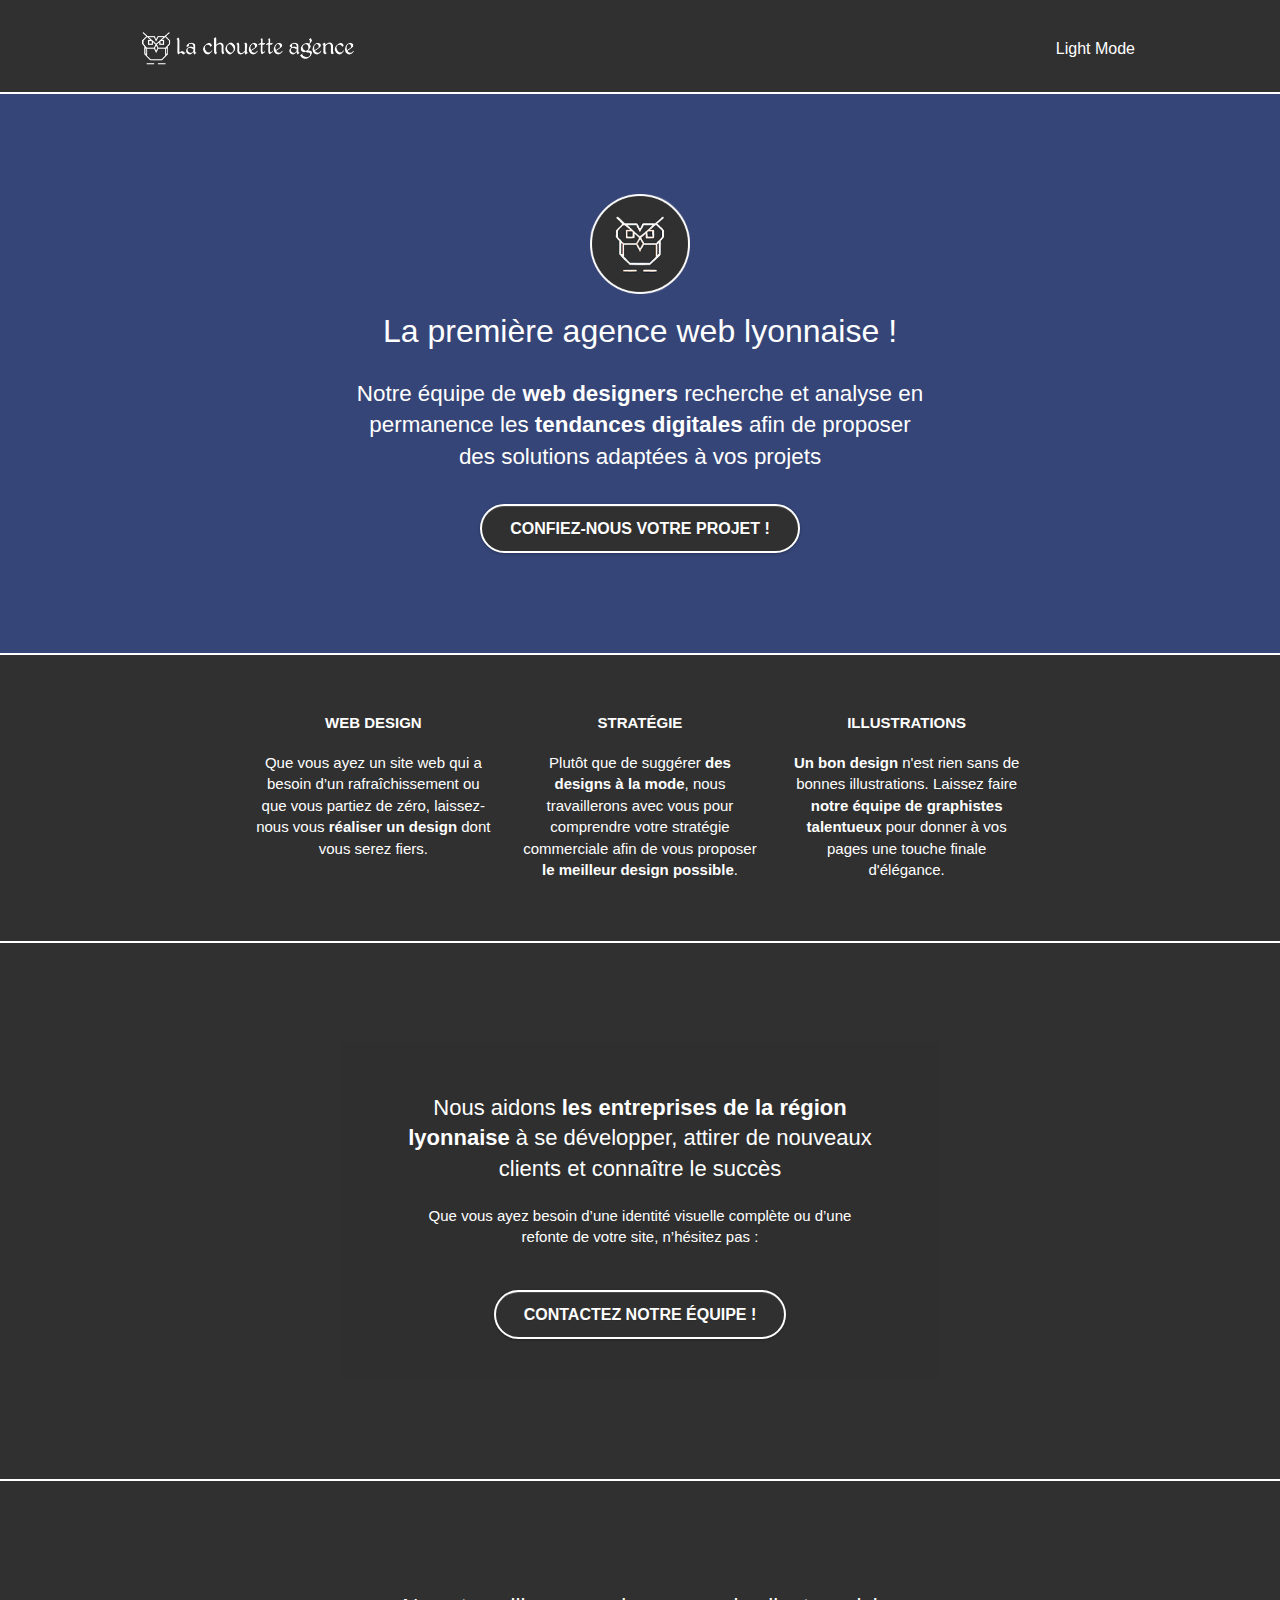
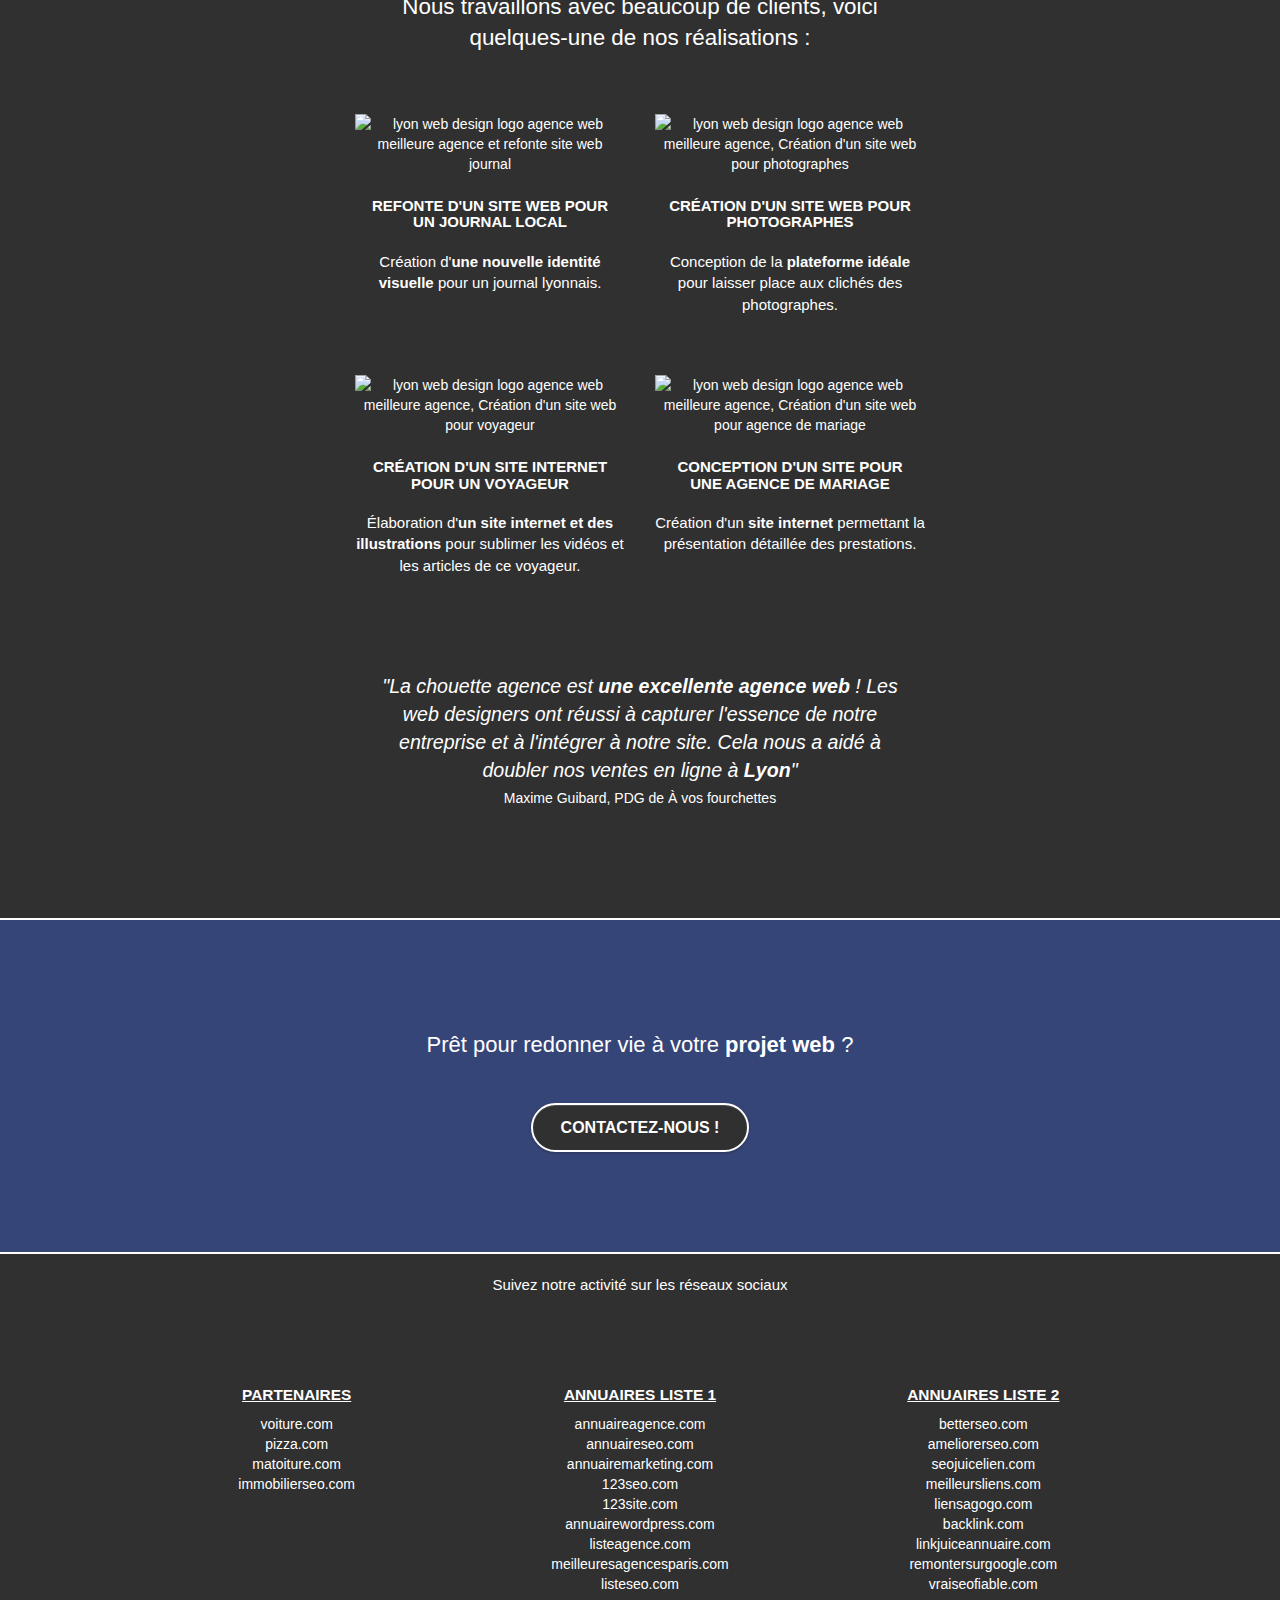
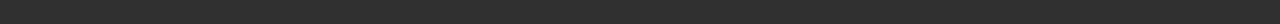
==== dark_p1.html @ f08a203d "Important update - Light & Dark website" ====
<!doctype html>
<html lang="fr">
<head>
    <meta charset="utf-8">
    <title>La chouette agence</title> 
    <meta name="description" content="Agence Web Design proposant des solutions digitales innovantes, uniques et adaptées pour votre stratégie sur internet">
    <meta name="viewport" content="width=device-width, initial-scale=1.0, viewport-fit=cover">
    <link rel="shortcut icon" type="image/png" href="img/favicon.ico">
	<link rel="stylesheet" type="text/css" href="./css/bootstrap.css">
	<link rel="stylesheet" type="text/css" href="style.css">
	<link rel="stylesheet" type="text/css" href="./css/font-awesome.css">
	<link rel="stylesheet" type="text/css" href="./css/et-line.css">
	<script src="./js/jquery-2.1.0.js" defer></script>
	<script src="./js/bootstrap.js" defer></script>
	<script src="./js/blocs.js" defer></script>
	<script src="./js/jquery.touchSwipe.js" defer></script>
	<script src="./js/gmaps.js" defer></script>
    <script async src="https://www.googletagmanager.com/gtag/js?id=UA-160072065-5"></script>
    <script> window.dataLayer = window.dataLayer || []; function gtag(){dataLayer.push(arguments);}
    gtag('js', new Date()); gtag('config', 'UA-160072065-5');</script>
    <meta name="robots" content="index, follow">
    <meta name="twitter:card" content="La chouette Agence, Agence Web Design"/>
    <meta property="og:title" content="La chouette Agence, Agence Web Design"/>
    <meta property="og:type" content="website"/>
    <meta property="og:url" content="https://mrgyo.github.io/p4/"/>
    <meta property="og:image" content="https://mrgyo.github.io/p4/img/logo.png"/>
    <meta property="og:description" content="Agence Web Design proposant des solutions digitales innovantes, uniques et adaptées pour votre stratégie sur internet"/>    
</head>    
<body>
<!-- Principal conteneur -->
<div class="page-container"> 
<!-- bloc-0 -->
<div class="bloc bgc-white l-bloc" id="bloc-0-dark">
	<div class="container bloc-sm">
		<nav class="navbar row">
			<div class="navbar-header">
				<a class="navbar-brand" href="dark_p1.html"><img src="img/la-chouette-agence-2.png" alt="paris web design logo agence web meilleure agence" height="40" /></a>
				<button id="nav-toggle" type="button" class="ui-navbar-toggle navbar-toggle" data-toggle="collapse" data-target=".navbar-1">
					<span class="sr-only">Toggle navigation</span><span class="icon-bar"></span><span class="icon-bar"></span><span class="icon-bar"></span>
				</button>
			</div>
			<div class="collapse navbar-collapse navbar-1 special-dropdown-nav">
				<ul class="site-navigation nav navbar-nav">
					<li>
						<a href="index.html" title="Passer sur la version classique du site" class="light_mode">Light Mode</a>
					</li>
				</ul>
			</div>
		</nav>
	</div>
</div>
<!-- bloc-0 END -->
<!-- bloc-1-presentation -->
<div class="bloc bgc-dark-slate-blue bg-banniere d-bloc bg-t-edge bloc-bg-texture texture-paper b-parallax" id="bloc-1-hero">
	<div class="container bloc-lg">
		<div class="row tight-width-whitespace">
			<div class="col-sm-12">
				<img src="img/logo.png" title="Logo la chouette agence" class="center-block image-resize-mode" width="100" alt="La chouette agence, agence web lyon, création logo lyon" />
				<h1 class="text-center hero-bloc-text tc-white">
					La première agence web lyonnaise !
				</h1>
                <h2 id="agency_description_dark">Notre équipe de <strong>web designers</strong> recherche et analyse en permanence les <strong>tendances digitales</strong> afin de proposer des solutions adaptées à vos projets</h2>
				<div class="text-center">
					<a href="dark_p2.html" title="Contactez l'agence" class="btn btn-lg btn-clean btn-rd cta-hero btn-atomic-tangerine" id="cta-hero">Confiez-nous votre projet !</a>
				</div>
			</div>
		</div>
	</div>
</div>
<!-- bloc-1-presentation END -->
<!-- bloc-2-services -->
<div class="bloc bgc-white l-bloc" id="bloc-2-services-dark">
	<div class="container bloc-md">
		<div class="row voffset-lg med-width-whitespace">
			<div class="col-sm-4">
				<div class="text-center">
					<span class="et-icon-browser sm-shadow icon-dark-slate-black icons icon-lg icon_1_dark"></span>
				</div>
				<h3 class="mg-md text-center content_dark">
					Web design
				</h3>
				<p class="text-center content_dark">
					Que vous ayez un site web qui a besoin d&rsquo;un rafraîchissement ou que vous partiez de zéro, laissez-nous vous <strong>réaliser un design</strong> dont vous serez fiers.
				</p>
			</div>
			<div class="col-sm-4">
				<div class="text-center">
					<span class="et-icon-presentation sm-shadow icon-dark-slate-black icons icon-lg icon_1_dark"></span>
				</div>
				<h3 class="mg-md text-center content_dark">
					Stratégie
				</h3>
				<p class="text-center content_dark">
					Plutôt que de suggérer <strong>des designs à la mode</strong>, nous travaillerons avec vous pour comprendre votre stratégie commerciale afin de vous proposer <strong>le meilleur design possible</strong>.<br>
				</p>
			</div>
			<div class="col-sm-4">
				<div class="text-center">
					<span class="et-icon-edit sm-shadow icon-dark-slate-black icons icon-lg icon_1_dark"></span>
				</div>
				<h3 class="mg-md text-center services content_dark">
					Illustrations
				</h3>
				<p class="text-center content_dark">
                    <strong>Un bon design</strong> n'est rien sans de bonnes illustrations. Laissez faire <strong>notre équipe de graphistes talentueux</strong> pour donner à vos pages une touche finale d'élégance.
				</p>
			</div>
		</div>
	</div>
</div>
<!-- bloc-2-services END -->
<!-- bloc-3-what-i-do -->
<div class="bloc tc-white bgc-atomic-tangerine bg-presentation d-bloc bloc-bg-texture texture-paper b-parallax" id="bloc-3-what-i-do">
	<div class="container bloc-lg">
		<div class="row tight-width-whitespace black-background">
			<div class="col-sm-12">
				<h2 class="mg-md text-center tc-white content_dark">
				    Nous aidons <strong>les entreprises de la région lyonnaise</strong> à se développer, attirer de nouveaux clients et connaître le succès
                </h2>
                <p class="mg-md text-center tc-white content_dark">Que vous ayez besoin d’une identité visuelle complète ou d’une refonte de votre site, n’hésitez pas :</p>	
                <div class="text-center">
					<a href="dark_p2.html" title="Contactez l'agence" class="btn btn-lg btn-clean btn-rd cta-hero btn-atomic-tangerine" id="cta-hero">Contactez notre équipe !</a>
				</div>
			</div>
		</div>
	</div>
</div>
<!-- bloc-3-what-i-do END -->
<!-- bloc-4-portfolio -->
<div class="bloc bgc-white bg-lines-h2-bg bg-repeat l-bloc" id="bloc-4-portfolio-dark">
	<div class="container bloc-lg">
		<div class="row">
			<div class="col-sm-12 text-center">
                <h2 id="projects_dark">Nous travaillons avec beaucoup de clients, voici quelques-une de nos réalisations :</h2>
			</div>
		</div>
		<div class="row tight-width-whitespace portfolio-row">
			<div class="col-sm-6">
				<a href="#" data-lightbox="img/1_1.jpg" data-gallery-id="gallery-1" data-caption="Refonte d'un site web pour un journal local" data-frame="snapshot-lb"><img src="img/1_1.jpg" title="Photo du projet 1" alt="lyon web design logo agence web meilleure agence et refonte site web journal" class="img-responsive portfolio-thumb" /></a>
				<h3 class="mg-md text-center content_dark">
					Refonte d'un site web pour un journal local
				</h3>
				<p class="text-center content_dark">
                    Création d'<strong>une nouvelle identité visuelle</strong> pour un journal lyonnais.
				</p>
			</div>
			<div class="col-sm-6">
				<a href="#" data-lightbox="img/2.jpg" data-gallery-id="gallery-1" data-caption="Création d'un site web pour photographes" data-frame="snapshot-lb"><img src="img/2.jpg" class="img-responsive portfolio-thumb" title="Photo du projet 2" alt="lyon web design logo agence web meilleure agence, Création d'un site web pour photographes" /></a>
				<h3 class="mg-md text-center content_dark">
					Création d'un site web pour photographes
				</h3>
				<p class="text-center content_dark">
					Conception de la <strong>plateforme idéale</strong> pour laisser place aux clichés des photographes.
				</p>
			</div>
		</div>
		<div class="row tight-width-whitespace portfolio-row">
			<div class="col-sm-6">
				<a href="#" data-lightbox="img/3.jpg" data-gallery-id="gallery-1" data-caption="Création d'un site internet pour un voyageur" data-frame="snapshot-lb"><img src="img/3.jpg" title="Photo du projet 3" class="img-responsive portfolio-thumb" alt="lyon web design logo agence web meilleure agence, Création d'un site web pour voyageur"/></a>
				<h3 class="mg-md text-center content_dark">
					Création d'un site internet pour un voyageur
				</h3>
				<p class="text-center content_dark">
					Élaboration d'<strong>un site internet et des illustrations</strong> pour sublimer les vidéos et les articles de ce voyageur.
				</p>
			</div>
			<div class="col-sm-6">
				<a href="#" data-lightbox="img/4.jpg" data-gallery-id="gallery-1" data-caption="Conception d'un site pour une agence de mariage" data-frame="snapshot-lb"><img src="img/4.jpg" title="Photo du projet 4" class="img-responsive portfolio-thumb" alt="lyon web design logo agence web meilleure agence, Création d'un site web pour agence de mariage" /></a>
				<h3 class="mg-md text-center content_dark">
					Conception d'un site pour une agence de mariage
				</h3>
				<p class="text-center content_dark">
					Création d'un <strong>site internet</strong> permettant la présentation détaillée des prestations.
				</p>
			</div>
		</div>
                <div class="row voffset-lg voffset">
			<div class="col-xs-12 col-md-8 col-md-offset-2 text-center">
                <p id="testimony_1_dark">"La chouette agence est <strong>une excellente agence web</strong> ! Les web designers ont réussi à capturer l'essence de notre entreprise et à l'intégrer à notre site. Cela nous a aidé à doubler nos ventes en ligne à <strong>Lyon</strong>"</p>
                <p id="testimony_2_dark">Maxime Guibard, PDG de À vos fourchettes</p>
			</div>
		</div>
	</div>
</div>
<!-- bloc-4-portfolio END -->
<!-- bloc-5-cta -->
<div class="bloc bgc-dark-slate-blue bg-banniere d-bloc bloc-bg-texture texture-paper" id="bloc-5-cta">
	<div class="container bloc-lg">
		<div class="row">
			<h2 class="mg-md text-center tc-white content_dark">
				Prêt pour redonner vie à votre <strong>projet web</strong> ?<br>
			</h2>
			<div class="col-sm-12 text-center">
				<a href="dark_p2.html" title="Contactez l'agence" class="btn btn-atomic-tangerine btn-clean btn-rd btn-lg cta-hero content_dark">Contactez-nous !</a>
			</div>
		</div>
	</div>
</div>
<!-- bloc-5-cta END -->
<!-- Footer - bloc-8 -->
<div class="bloc bgc-atomic-tangerine d-bloc" id="bloc-8-dark">
	<div class="container bloc-sm">
		<div class="row">
			<div class="col-sm-12">
				<p class="text-center content_dark">
					Suivez notre activité sur les réseaux sociaux<br>
				</p>
				<div class="row row-no-gutters social">
					<div class="col-xs-3">
						<div class="text-center">
							<a class="social" title="Twitter" href="index.html"><span class="fa fa-twitter icon-md"></span></a>
						</div>
					</div>
					<div class="col-xs-3">
						<div class="text-center">
							<a class="social" title="Facebook" href="index.html"><span class="fa fa-facebook icon-md"></span></a>
						</div>
					</div>
					<div class="col-xs-3">
						<div class="text-center">
							<a class="social" title="Dribble" href="index.html"><span class="fa fa-dribbble icon-md"></span></a>
						</div>
					</div>
					<div class="col-xs-3">
						<div class="text-center">
							<a class="social" title="Instagram" href="index.html"><span class="fa fa-instagram icon-md"></span></a>
						</div>
					</div>
				</div>
				<div class="row">
					<div class="col-sm-4">
						<h3 class="external_links">Partenaires</h3>
                        <ul>
                            <li><a class="links" href="voiture.com">voiture.com</a></li>
                            <li><a class="links" href="pizza.com">pizza.com</a></li>
                            <li><a class="links" href="matoiture.com">matoiture.com</a></li>
                            <li><a class="links" href="immobilierseo.com">immobilierseo.com</a></li>
                        </ul>		
					</div>
					<div class="col-sm-4">
				        <h3 class="external_links">Annuaires liste 1</h3>
                        <ul>
                            <li><a class="links" href="annuaireagence.com">annuaireagence.com</a></li>
                            <li><a class="links" href="annuaireseo.com">annuaireseo.com</a></li>
                            <li><a class="links" href="annuairemarketing.com">annuairemarketing.com</a></li>
                            <li><a class="links" href="123seoture.com">123seo.com</a></li>
                            <li><a class="links" href="123site.com">123site.com</a></li>
                            <li><a class="links" href="annuairewordpress.com">annuairewordpress.com</a></li>
                            <li><a class="links" href="listeagence.com">listeagence.com</a></li>
                            <li><a class="links" href="meilleuresagencesparis.com">meilleuresagencesparis.com</a></li>
                            <li><a class="links" href="listeseo.com">listeseo.com</a></li>
                        </ul>
					</div>
					<div class="col-sm-4">
						<h3 class="external_links">Annuaires liste 2</h3>
						<ul>
							<li><a class="links" href="betterseo.com">betterseo.com</a></li>
							<li><a class="links" href="ameliorerseo.com">ameliorerseo.com</a></li>
							<li><a class="links" href="seojuicelien.com">seojuicelien.com</a></li>
							<li><a class="links" href="meilleursliens.com">meilleursliens.com</a></li>
							<li><a class="links" href="liensagogo.com">liensagogo.com</a></li>
							<li><a class="links" href="backlink.com">backlink.com</a></li>
							<li><a class="links" href="linkjuiceannuaire.com">linkjuiceannuaire.com</a></li>
							<li><a class="links" href="remontersurgoogle.com">remontersurgoogle.com</a></li>
							<li><a class="links" href="vraiseofiable.com">vraiseofiable.com</a></li>
						</ul>
					</div>
				</div>
			</div>
		</div>
	</div>
</div>
<!-- Footer - bloc-8 END -->
<!-- ScrollToTop Button -->
<a class="bloc-button btn btn-d scrollToTop" onclick="scrollToTarget('1')"><span class="fa fa-chevron-up"></span></a>
<!-- ScrollToTop Button END-->
</div>
<!-- Principal conteneur END -->
</body>
</html>
---- style.css ----
body {
    margin: 0;
    padding: 0;
    background: #fff;
    overflow-x: hidden;
    -webkit-font-smoothing: antialiased;
    -moz-osx-font-smoothing: grayscale;
}

/* === Gestion des thèmes dark & light acessibilité === */

/* === Light Mode === */

.dark_mode {
    color: #575757!important;
}

.dark_mode:hover {
    color: black!important;
}

#bloc-0-light {
    background: white;
    border-bottom: 2px solid white;
} /* couleur pour thème sombre sur le header */

.tc-orange {
    color: #f3976c!important;
} /* couleur pour thème sombre sur le h1*/

#agency_description_light { 
    text-align: center;
    color: #f3976c;
    font-family: arial;
    font-size: 1.6em;
    margin-top: 5%;
} /* Ajout d'une class pour la description de l'agence */

/* === Voir ligne 971 pour les boutons, à ne pas déplacer === */

#bloc-2-services-light {
    background: white;
    border-bottom: 2px solid white;
    border-top: 2px solid white;
} /* couleur pour thème sombre pour bandeau service */

.icon_1_light {
    color: #575757!important;
} /* couleur pour thème sombre icône bandeau service */

.content_light {
    color: #575757!important;
} /* couleur pour thème sombre titres bandeau service */

/* === Voir ligne 886 pour le background opaque 0.8 === */

#bloc-4-portfolio-light {
    border-bottom: 2px solid white;
    border-top: 2px solid white;
} /* couleur pour thème sombre */

#projects_light { 
    text-align: center;
    color: #575757;
    font-family: arial;
    font-size: 1.6em;
    margin-top: 1%;
    margin-left: 25%;
    margin-right: 25%;
} /* Ajout d'une class pour la description de l'agence, h2 de la section projet */

#testimony_1_light { 
    text-align: center;
    color: #575757;
    font-family: arial;
    font-size: 1.4em;
    margin-top: 1%;
    margin-left: 10%;
    margin-right: 10%;
    font-style: italic;
} /* Ajout d'une class pour la description de l'agence, témoignage de la section projet */

#testimony_2_light { 
    text-align: center;
    color: #575757;
    font-family: arial;
    font-size: 1em;
    margin-top: -1%;
    margin-left: 20%;
    margin-right: 20%;
} /* Ajout d'une class pour la description de l'agence, témoignage de la section projet */

#bloc-7-light {
    background: white;
    border-top: 2px solid white;
} /* couleur pour thème sombre */


#bloc-8-light {
    border-top: 2px solid #f3976c;
    background: #f3976c;
}

/* === Dark Mode === */

.light_mode {
    color: white!important;
}

.light_mode:hover {
    color: #ccc9c9!important;
}

#bloc-0-dark {
    background: #303030;
    background-image: url(img/texture-paper.png);
    border-bottom: 2px solid white;
} /* couleur pour thème sombre sur le header */

.tc-white {
    color: white!important;
} /* couleur pour thème sombre sur le h1*/

#agency_description_dark { 
    text-align: center;
    color: white;
    font-family: arial;
    font-size: 1.6em;
    margin-top: 5%;
} /* Ajout d'une class pour la description de l'agence */

/* === Voir ligne 971 pour les boutons, à ne pas déplacer === */

#bloc-2-services-dark {
    background: #303030;
    border-bottom: 2px solid white;
    border-top: 2px solid white;
} /* couleur pour thème sombre pour bandeau service */

.icon_1_dark {
    color: white!important;
} /* couleur pour thème sombre icône bandeau service */

.content_dark {
    color: white!important;
} /* couleur pour thème sombre titres bandeau service */

/* === Voir ligne 886 pour le background opaque 0.8 === */

#bloc-4-portfolio-dark {
    background: #303030;
    border-bottom: 2px solid white;
    border-top: 2px solid white;
} /* couleur pour thème sombre */

#projects_dark { 
    text-align: center;
    color: white;
    font-family: arial;
    font-size: 1.6em;
    margin-top: 1%;
    margin-left: 25%;
    margin-right: 25%;
} /* Ajout d'une class pour la description de l'agence, h2 de la section projet */

#testimony_1_dark { 
    text-align: center;
    color: white;
    font-family: arial;
    font-size: 1.4em;
    margin-top: 1%;
    margin-left: 10%;
    margin-right: 10%;
    font-style: italic;
} /* Ajout d'une class pour la description de l'agence, témoignage de la section projet */

#testimony_2_dark { 
    text-align: center;
    color: white;
    font-family: arial;
    font-size: 1em;
    margin-top: -1%;
    margin-left: 20%;
    margin-right: 20%;
} /* Ajout d'une class pour la description de l'agence, témoignage de la section projet */

#bloc-7-dark {
    background: #303030;
    border-top: 2px solid white;
} /* couleur pour thème sombre */


#bloc-8-dark {
    border-top: 2px solid white;
    background: #303030;
    background-image: url(img/texture-paper.png);
}

/* === END === */

#contact_p2 {
    margin-top: 5%;
    font-size: 1.2em;
    text-align: center;
} /* Alignement des détails contact sur la p2 */

#message_form {
    font-size: 1.5em;
}

#speak_design {
    padding-top: 9.6%;
    padding-bottom: 9.6%;
}

a,
button {
    transition: all .3s ease-in-out;
    outline: none!important;
}

.external_links {
    text-align: center;
    text-decoration: underline;
    font-size: 1.1em;
    color: white!important;
}

.links {
    color: white;
}

a:hover {
    text-decoration: none;
    cursor: pointer;
}

#page-loading-blocs-notifaction {
    position: fixed;
    top: 0;
    bottom: 0;
    width: 100%;
    z-index: 100000;
    background: #FFFFFF url("img/pageload-spinner.gif") no-repeat center center;
}

.bloc {
    width: 100%;
    clear: both;
    background: 50% 50% no-repeat;
    padding: 0 50px;
    -webkit-background-size: cover;
    -moz-background-size: cover;
    -o-background-size: cover;
    background-size: cover;
    position: relative;
}

.bloc .container {
    padding-left: 0;
    padding-right: 0;
}

.bloc-lg {
    padding: 100px 50px;
}

.bloc-md {
    padding: 50px;
}

.bloc-sm {
    padding: 20px 50px;
}

.bg-center,
.bg-l-edge,
.bg-r-edge,
.bg-t-edge,
.bg-b-edge,
.bg-tl-edge,
.bg-bl-edge,
.bg-tr-edge,
.bg-br-edge,
.bg-repeat {
    -webkit-background-size: auto!important;
    -moz-background-size: auto!important;
    -o-background-size: auto!important;
    background-size: auto!important;
}

.bg-repeat {
    background: repeat;
}

.bg-t-edge {
    background: top no-repeat;
}

.bloc-bg-texture::before {
    content: "";
    background-size: 2px 2px;
    position: absolute;
    top: 0;
    bottom: 0;
    left: 0;
    right: 0;
}

.texture-paper::before {
    background: url("img/texture-paper.png");
    background-size: 280px 280px;
}

.b-parallax {
    background-attachment: fixed;
}

.d-bloc {
    color: rgba(255, 255, 255, .7);
}

.d-bloc button:hover {
    color: rgba(255, 255, 255, .9);
}

.d-bloc .icon-round,
.d-bloc .icon-square,
.d-bloc .icon-rounded,
.d-bloc .icon-semi-rounded-a,
.d-bloc .icon-semi-rounded-b {
    border-color: rgba(255, 255, 255, .9);
}

.d-bloc .divider-h span {
    border-color: rgba(255, 255, 255, .2);
}

.d-bloc .a-btn,
.d-bloc .navbar a,
.d-bloc .navbar-brand,
.d-bloc a .icon-sm,
.d-bloc a .icon-md,
.d-bloc a .icon-lg,
.d-bloc a .icon-xl,
.d-bloc h1 a,
.d-bloc h2 a,
.d-bloc h3 a,
.d-bloc h4 a,
.d-bloc h5 a,
.d-bloc h6 a,
.d-bloc p a {
    color: rgba(255, 255, 255, .6);
}

.d-bloc .a-btn:hover,
.d-bloc .navbar a:hover,
.d-bloc .navbar-brand:hover,
.d-bloc a:hover .icon-sm,
.d-bloc a:hover .icon-md,
.d-bloc a:hover .icon-lg,
.d-bloc a:hover .icon-xl,
.d-bloc h1 a:hover,
.d-bloc h2 a:hover,
.d-bloc h3 a:hover,
.d-bloc h4 a:hover,
.d-bloc h5 a:hover,
.d-bloc h6 a:hover,
.d-bloc p a:hover {
    color: rgba(255, 255, 255, 1);
}

.d-bloc .navbar-toggle .icon-bar {
    background: rgba(255, 255, 255, 1);
}

.d-bloc .btn-wire,
.d-bloc .btn-wire:hover {
    color: rgba(255, 255, 255, 1);
    border-color: rgba(255, 255, 255, 1);
}

.d-bloc .panel {
    color: rgba(0, 0, 0, .5);
}

.d-bloc .panel button:hover {
    color: rgba(0, 0, 0, .7);
}

.d-bloc .panel icon {
    border-color: rgba(0, 0, 0, .7);
}

.d-bloc .panel .divider-h span {
    border-color: rgba(0, 0, 0, .1);
}

.d-bloc .panel .a-btn {
    color: rgba(0, 0, 0, .6);
}

.d-bloc .panel .a-btn:hover {
    color: rgba(0, 0, 0, 1);
}

.d-bloc .panel .btn-wire,
.d-bloc .panel .btn-wire:hover {
    color: rgba(0, 0, 0, .7);
    border-color: rgba(0, 0, 0, .3);
}

.d-bloc .panel,
.l-bloc {
    color: rgba(0, 0, 0, .5);
}

.d-bloc .panel button:hover,
.l-bloc button:hover {
    color: rgba(0, 0, 0, .7);
}

.l-bloc .icon-round,
.l-bloc .icon-square,
.l-bloc .icon-rounded,
.l-bloc .icon-semi-rounded-a,
.l-bloc .icon-semi-rounded-b {
    border-color: rgba(0, 0, 0, .7);
}

.d-bloc .panel .divider-h span,
.l-bloc .divider-h span {
    border-color: rgba(0, 0, 0, .1);
}

.d-bloc .panel .a-btn,
.l-bloc .a-btn,
.l-bloc .navbar a,
.l-bloc .navbar-brand,
.l-bloc a .icon-sm,
.l-bloc a .icon-md,
.l-bloc a .icon-lg,
.l-bloc a .icon-xl,
.l-bloc h1 a,
.l-bloc h2 a,
.l-bloc h3 a,
.l-bloc h4 a,
.l-bloc h5 a,
.l-bloc h6 a,
.l-bloc p a {
    color: red;
}

.d-bloc .panel .a-btn:hover,
.l-bloc .a-btn:hover,
.l-bloc .navbar a:hover,
.l-bloc .navbar-brand:hover,
.l-bloc a:hover .icon-sm,
.l-bloc a:hover .icon-md,
.l-bloc a:hover .icon-lg,
.l-bloc a:hover .icon-xl,
.l-bloc h1 a:hover,
.l-bloc h2 a:hover,
.l-bloc h3 a:hover,
.l-bloc h4 a:hover,
.l-bloc h5 a:hover,
.l-bloc h6 a:hover,
.l-bloc p a:hover {
    color: #c2c2c2;
}

.l-bloc .navbar-toggle .icon-bar {
    color: white;
}

#nav-toggle {
    color: white!important;
}

.d-bloc .panel .btn-wire,
.d-bloc .panel .btn-wire:hover,
.l-bloc .btn-wire,
.l-bloc .btn-wire:hover {
    color: rgba(0, 0, 0, .7);
    border-color: rgba(0, 0, 0, .3);
}

.voffset {
    margin-top: 30px;
}

.voffset-lg {
    margin-top: 80px;
}

.row-no-gutters {
    margin-right: 0;
    margin-left: 0;
}

.row.row-no-gutters > [class^="col-"],
.row.row-no-gutters > [class*=" col-"] {
    padding-right: 0;
    padding-left: 0;
}

#bloc-1-hero h1 {
    font-size: 32px;
}

.navbar {
    margin-bottom: 0;
    z-index: 1;
}

.navbar-brand {
    height: auto;
    padding: 3px 15px;
    font-size: 25px;
    font-weight: normal;
    font-weight: 600;
    line-height: 44px;
}

.navbar-brand img {
    max-height: 200px;
    margin: 0 5px 0 0;
    display: inline;
}

.navbar-brand img[src$=svg] {
    min-width: 100px;
}

.nav-center .navbar-brand img {
    margin: 0;
}

.navbar .nav {
    padding-top: 2px;
    margin-right: -16px;
    float: right;
    z-index: 1;
}

.nav > li {
    float: left;
    margin-top: 4px;
    font-size: 16px;
}

.navbar-nav .open .dropdown-menu > li > a {
    text-align: inherit;
}

.nav > li a:hover,
.nav > li a:focus {
    background: transparent;
}

.navbar-toggle {
    margin: 10px 10px 0 0;
    border: 0px;
}

.navbar-toggle:hover {
    background: transparent!important;
}

.navbar-toggle .icon-bar {
    background-color: grey;
    width: 26px;
}

.nav-invert .navbar .nav {
    float: left;
}

.nav-invert .navbar-header,
.nav-invert .navbar-brand {
    float: right;
    position: relative;
    z-index: 2;
}

@media (min-width: 768px) {
    .site-navigation {
        position: absolute;
        top: 50%;
        right: 20px;
        transform: translate(0, -50%);
        -webkit-transform: translateY(-50%);
    }
    .nav > li .dropdown-menu a,
    .nav > li .dropdown-menu a:hover {
        color: #484848;
    }
    .nav-invert .site-navigation {
        left: 0;
        right: 0;
    }
    .nav-center {
        text-align: center;
    }
    .nav-center .navbar-header {
        width: 100%;
    }
    .nav-center .navbar-header,
    .nav-center .navbar-brand,
    .nav-center .nav > li {
        float: none;
        display: inline-block;
    }
    .nav-center .site-navigation {
        position: relative;
        width: 100%;
        right: 0;
        margin-right: 0px;
        margin-top: 20px;
    }
    .nav-center.mini-nav .navbar-toggle {
        float: none;
        margin: 10px auto 0;
    }
}

.nav > li > .dropdown a {
    background: none!important;
    display: block;
    padding: 14px 15px;
}

nav .caret {
    margin: 0 5px;
}

.dropdown-menu .dropdown-menu {
    top: -8px;
    left: 100%;
}

.dropdown-menu .dropmenu-flow-right {
    top: 100%;
    left: 0;
    margin-left: -1px;
    border-top-left-radius: 0;
    border-top-right-radius: 0;
}

.dropdown-menu .dropdown span {
    border: 4px solid black;
    border-top-color: transparent;
    border-right-color: transparent;
    border-bottom-color: transparent;
    margin: 6px -5px 0 0!important;
    float: right;
}

.mg-md {
    margin-top: 10px;
    margin-bottom: 20px;
    margin-right: 10px;
    margin-left: 10px;
}

.mg-lg {
    margin-top: 10px;
    margin-bottom: 40px;
}

/*.btn {
    margin: 0 5px 5px 0;
}*/

.btn.pull-right {
    margin: 0 0 5px 5px;
}

.btn-d,
.btn-d:hover,
.btn-d:focus {
    color: #FFF;
    background: rgba(0, 0, 0, .3);
}

button {
    outline: none!important;
}

.btn-rd {
    border-radius: 40px;
}

.btn-clean {
    border: 1px solid rgba(0, 0, 0, .08);
    border-bottom-color: rgba(0, 0, 0, .1);
    text-shadow: 0 1px 0 rgba(0, 0, 1, .1);
    box-shadow: 0 1px 3px rgba(0, 0, 1, .25), inset 0 1px 0 0 rgba(255, 255, 255, .15);
}

.icon-md {
    font-size: 30px!important;
}

.icon-lg {
    font-size: 60px!important;
}

.sm-shadow {
    text-shadow: 0 1px 2px rgba(0, 0, 0, .3);
}

.panel-sq,
.panel-sq .panel-heading,
.panel-sq .panel-footer {
    border-radius: 0;
}

.panel-rd {
    border-radius: 30px;
}

.panel-rd .panel-heading {
    border-radius: 29px 29px 0 0;
}

.panel-rd .panel-footer {
    border-radius: 0 0 29px 29px;
}

.form-control {
    border-color: #b8b8b8;
    box-shadow: none;
}

.scrollToTop {
    width: 40px;
    height: 40px;
    position: fixed;
    bottom: 20px;
    right: 20px;
    opacity: 0;
    z-index: 500;
    transition: all .3s ease-in-out;
}

.scrollToTop span {
    margin-top: 6px;
}

.showScrollTop {
    font-size: 14px;
    opacity: 1;
}

a[data-lightbox] {
    position: relative;
    display: block;
    text-align: center;
}

a[data-lightbox]:hover::before {
    content: "+";
    font-family: "HelveticaNeue-Light", "Helvetica Neue Light", "Helvetica Neue", Helvetica, Arial;
    font-size: 32px;
    width: 50px;
    height: 50px;
    margin-left: -25px;
    border-radius: 50%;
    background: rgba(0, 0, 0, .6);
    color: #FFF;
    font-weight: 100;
    z-index: 1;
    position: absolute;
    top: 50%;
    transform: translateY(-50%);
    -webkit-transform: translateY(-50%);
}

a[data-lightbox]:hover img {
    opacity: 0.6;
    -webkit-animation-fill-mode: none;
    animation-fill-mode: none;
}

#lightbox-modal {
    display: flex;
    align-items: center;
}

#lightbox-modal .modal-dialog {
    width: 90%;
    max-width: 900px;
    margin: 0 auto 0;
}

#lightbox-modal .modal-dialog img {
    max-height: 90vh;
    margin: 0 auto;
}

.lightbox-caption {
    padding: 20px;
    color: #FFF;
    background: rgba(0, 0, 0, .5);
    position: absolute;
    left: 15px;
    right: 15px;
    bottom: 5px;
}

.close-lightbox {
    color: #FFF;
    font-size: 30px;
    position: absolute;
    top: 20px;
    right: 20px;
    z-index: 20;
    background: rgba(0, 0, 0, .5);
    border: none;
    line-height: 30px;
    padding: 0 9px 5px;
    opacity: 0.3;
}

.close-lightbox:hover,
.next-lightbox:hover,
.prev-lightbox:hover {
    opacity: 1.0;
    color: #FFF;
}

.next-lightbox,
.prev-lightbox {
    font-size: 20px;
    color: rgba(255, 255, 255, .9);
    background: rgba(0, 0, 0, .5);
    transition: all .2s ease-in-out;
    position: absolute;
    top: 45%;
    z-index: 1;
    opacity: 0.4;
}

.next-lightbox {
    padding: 6px 8px 1px 13px;
    right: 25px;
}

.prev-lightbox {
    padding: 6px 13px 1px 10px;
    left: 25px;
}

.snapshot-lb .modal-body {
    padding-bottom: 45px;
}

.snapshot-lb .lightbox-caption {
    padding: 0;
    color: rgba(0, 0, 0, .5);
    background: none;
}

h1,
h2,
h3,
h4,
h5,
h6,
p,
label,
.btn,
a {
    font-family: "helvetica";
    font-weight: 400;
    color: white;
} /* suppression de la mention important */

.container {
    max-width: 1000px;
}

.hero-bloc-text {
    font-size: 38px;
}

.hero-bloc-text-sub {
    font-size: 36px;
}

.statement-bloc-text {
    line-height: 26px;
    font-style: italic;
    font-size: 20px;
    text-align: center;
    font-weight: lighter;
    max-width: 520px;
    margin: auto auto auto auto;
}

p {
    font-size: 15px;
}

.tight-width-whitespace {
    max-width: 600px;
    margin: auto auto auto auto;
}

.h1 {
    font-size: 20px;
    font-family: "Open Sans";
}

.cta-hero {
    margin-top: 22px;
    color: #FFFFFF!important;
    text-transform: uppercase;
    padding: 12px 28px 12px 28px;
    font-size: 16px;
    font-weight: 700;
}

.social {
    max-width: 400px;
    margin: auto;
    margin-top: 2%;
    margin-bottom: 5%;
}

h2 {
    font-size: 22px;
    line-height: 1.4em;
}

h3 {
    font-size: 15px;
    text-transform: uppercase;
    font-weight: 700;
    color: white;
}

.med-width-whitespace {
    max-width: 800px;
    margin: auto auto auto auto;
    box-shadow: 0px 0px 0px #000000;
}

h1 {
    color: #333333!important;
}

h4 {
    color: #333333!important;
}

.icons {
    margin-bottom: 14px;
    margin-top: 24px;
}

.white {
    color: #FFFFFF;
}

.portfolio-thumb {
    margin-bottom: 24px;
    width: 100%;
    height: auto;
} /* width et height sur img portfolio */

.portfolio-row {
    margin-bottom: 44px;
    margin-top: 50px;
}

.avatar {
    box-shadow: 0px 4px 9px rgba(0, 0, 0, 0.3);
}

.black-background {
    background-color: rgba(48, 48, 48, 0.8);
    padding: 40px 40px 40px 40px;
}

.orange-background {
    background-color: rgba(165, 147, 99, 0.7);
    padding: 40px 40px 40px 40px;
}

.bold-link {
    font-weight: 900;
    text-decoration: underline!important;
}

.bgc-white {
    background-color: #FFFFFF;
}

.bgc-dark-slate-blue {
    background-color: #364577;
}

.bgc-atomic-tangerine {
    background-color: #303030;
}

.btn-atomic-tangerine {
    background: #303030;
    color: #FFFFFF;
    border: 2px solid white;
} /* couleur pour thème sombre */

.btn-atomic-tangerine:hover {
    background: #4a4a4a;
    color: #FFFFFF;
    border: 2px solid white;
} /* couleur pour thème sombre */

.btn-atomic-tang {
    background: #f3976c;
    color: #FFFFFF;
    border: 2px solid #f3976c;
} /* couleur pour thème sombre */

.btn-atomic-tang:hover {
    background: #e58c62;
    color: #FFFFFF;
    border: 2px solid #e58c62;
} /* couleur pour thème sombre */

.ltc-white {
    color: #FFFFFF!important;
}

.ltc-white:hover {
    color: #cccccc!important;
}

.ltc-atomic-tangerine {
    color: #F3976C!important;
}

.ltc-atomic-tangerine:hover {
    color: #c27956!important;
}

.icon-dark-slate-blue {
    color: #364577!important;
    border-color: #364577!important;
}

.bg-dots-bg {
    background-image: url("img/dots-bg.png");
}

.bg-lines-h2-bg {
    background-image: url("img/lines-h2-bg.png");
}

.bg-banniere {
    background-image: url("img/la-chouette-agence-banniere.jpg");
}

.bg-presentation {
    background-image: url("img/image-de-presentation.jpg");

} /* Modification du format image de la bannière */

@media (max-width: 1024px) {
    .bloc {
        padding-left: 20px;
        padding-right: 20px;
    }
    .bloc.full-width-bloc,
    .bloc-tile-2.full-width-bloc .container,
    .bloc-tile-3.full-width-bloc .container,
    .bloc-tile-4.full-width-bloc .container {
        padding-left: 0;
        padding-right: 0;
    }
}

@media (max-width: 992px) and (min-width: 768px) {
    .navbar .nav {
        max-width: 80%
    }
    .nav-center.navbar .nav {
        max-width: 100%
    }
}

@media only screen and (min-device-width: 768px) and (max-device-width: 1024px) and (orientation: landscape) {
    .b-parallax {
        background-attachment: scroll;
    }
}

@media only screen and (min-device-width: 1024px) and (max-device-width: 1366px) and (-webkit-min-device-pixel-ratio: 1.5) {
    .b-parallax {
        background-attachment: scroll;
    }
}

@media (max-width: 991px) {
    .container {
        width: 100%;
    }
    .b-parallax {
        background-attachment: scroll;
    }
    .page-container,
    #hero-bloc {
        overflow-x: hidden;
        position: relative;
    }
    .bloc {
        padding-left: constant(safe-area-inset-left);
        padding-right: constant(safe-area-inset-right);
    }
    .bloc-group,
    .bloc-group .bloc {
        display: block;
        width: 100%;
    }
    .bloc-fill-screen .fill-bloc-top-edge,
    .bloc-fill-screen .fill-bloc-bottom-edge {
        padding: 0 20px;
        padding-left: constant(safe-area-inset-left);
        padding-right: constant(safe-area-inset-right);
    }
}

@media (max-width: 767px) {
    .page-container {
        overflow-x: hidden;
        position: relative;
    }
    h1,
    h2,
    h3,
    h4,
    h5,
    h6,
    p,
    #disqus_thread {
        padding-left: 10px!important;
        padding-right: 10px!important;
    }
    .b-parallax {
        background-attachment: scroll;
    }
    .navbar .nav {
        padding-top: 0;
        border-top: 1px solid rgba(0, 0, 0, .2);
        float: none!important;
    }
    .navbar.row {
        margin-left: 0;
        margin-right: 0;
    }
    .site-navigation {
        position: inherit;
        transform: none;
        -webkit-transform: none;
        -ms-transform: none;
    }
    .nav > li {
        margin-top: 0;
        border-bottom: 1px solid rgba(0, 0, 0, .1);
        background: rgba(0, 0, 0, .05);
        text-align: left;
        padding-left: 15px;
        width: 100%;
    }
    .nav > li:hover {
        background: rgba(0, 0, 0, .08);
    }
    .dropdown .dropdown a .caret {
        float: none;
        margin: 5px 0 0 10px!important;
        border: 4px solid black;
        border-bottom-color: transparent;
        border-right-color: transparent;
        border-left-color: transparent;
    }
    #hero-bloc .navbar .nav {
        background: rgba(0, 0, 0, .8);
    }
    #hero-bloc .navbar .nav a {
        color: rgba(255, 255, 255, .6);
    }
    .hero {
        padding: 50px 0;
    }
    .hero-nav {
        left: -1px;
        right: -1px;
    }
    .navbar-collapse {
        padding: 0;
        overflow-x: hidden;
        -webkit-box-shadow: none;
        box-shadow: none;
    }
    .navbar-brand img {
        max-height: 40px;
        width: auto;
    }
    .nav-invert .navbar-header {
        float: none;
        width: 100%;
    }
    .nav-invert .navbar-toggle {
        float: left;
        margin-left: 10px;
    }
    .bloc {
        padding-left: 0;
        padding-right: 0;
    }
    .bloc-xxl,
    .bloc-xl,
    .bloc-lg {
        padding: 40px 0;
    }
    .bloc-sm,
    .bloc-md {
        padding-left: 0;
        padding-right: 0;
    }
    .bloc-tile-2 .container,
    .bloc-tile-3 .container,
    .bloc-tile-4 .container,
    .bloc-fill-screen .fill-bloc-top-edge,
    .bloc-fill-screen .fill-bloc-bottom-edge {
        padding-left: 0;
        padding-right: 0;
    }
    .a-block {
        padding: 0 10px;
    }
    .btn-dwn {
        display: none;
    }
    .voffset {
        margin-top: 5px;
    }
    .voffset-md {
        margin-top: 20px;
    }
    .voffset-lg {
        margin-top: 30px;
    }
    form {
        padding: 5px;
    }
    .close-lightbox {
        display: inline-block;
    }
    .blocsapp-device-iphone5 {
        background-size: 216px 425px;
        padding-top: 60px;
        width: 216px;
        height: 425px;
    }
    .blocsapp-device-iphone5 img {
        width: 180px;
        height: 320px;
    }
}

@media (max-width: 400px) {
    .bloc {
        padding-left: 0;
        padding-right: 0;
    }
}

@media (max-width: 767px) {
    .bloc-mob-center-text {
        text-align: center;
    }
    
    #agency_description { 
        margin-top: 1%;
        margin: auto;
    } /* Ajout d'une class pour la description de l'agence */
    
    #testimony_1 { 
        margin-top: 1%;
        margin: auto;
    } /* Ajout d'une class pour la description de l'agence */

    #testimony_2 { 
        margin-top: -1%;
        margin: auto;
    } /* Ajout d'une class pour la description de l'agence */
    
    #projects { 
        margin-top: -1%;
        margin: auto;
    } /* Ajout d'une class pour la description de l'agence */
    
}
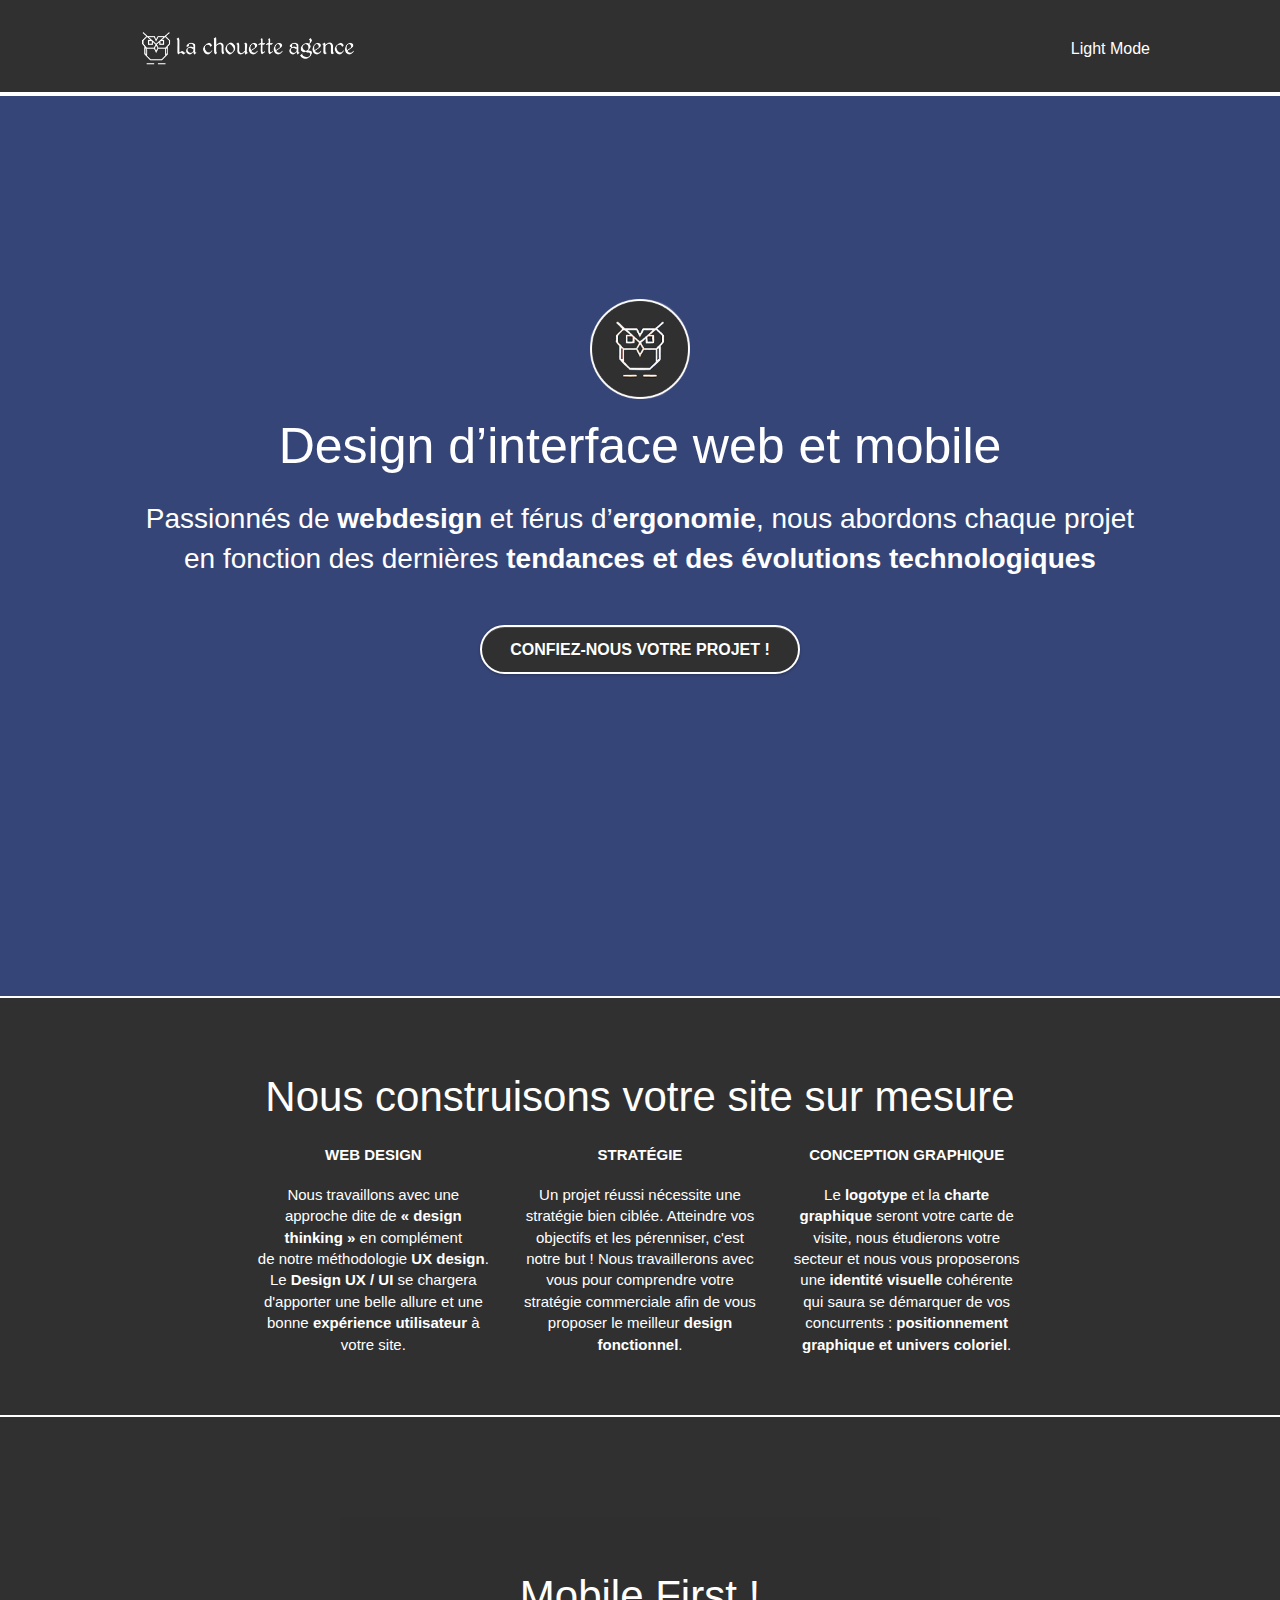
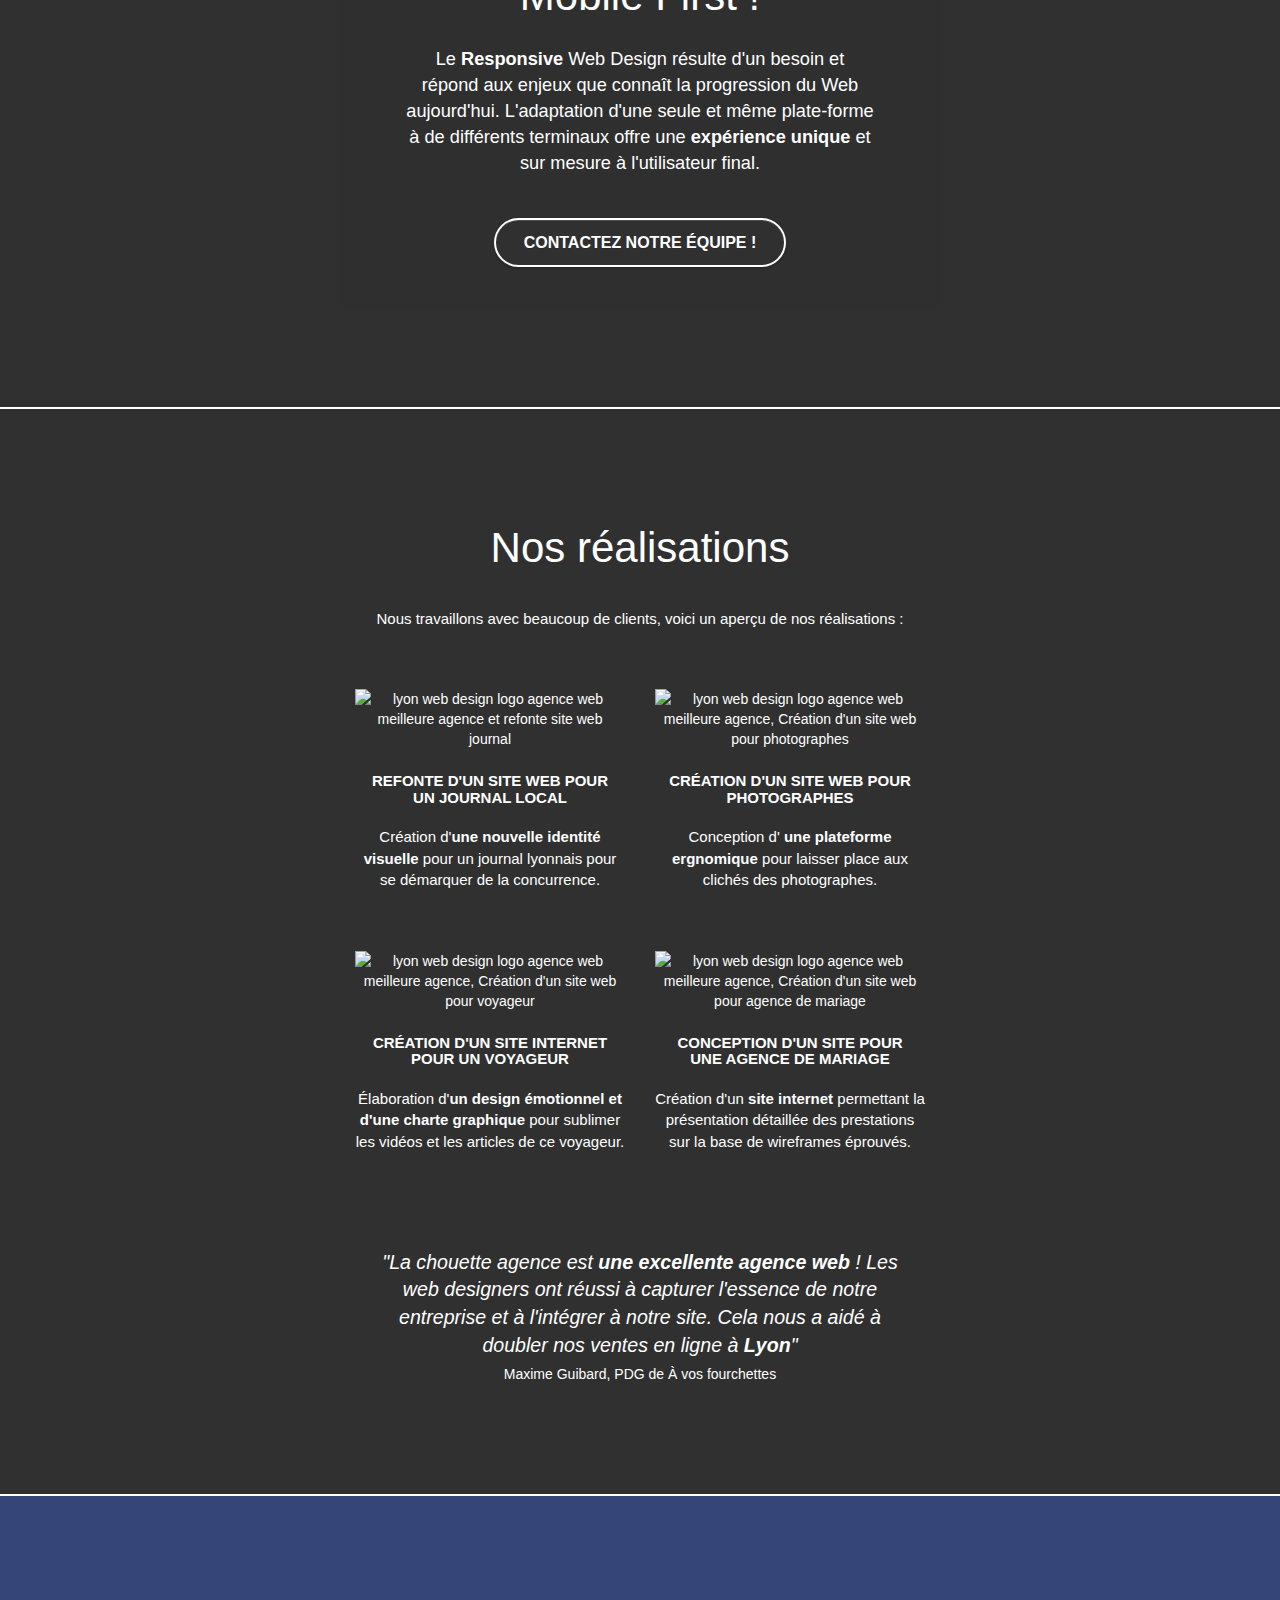
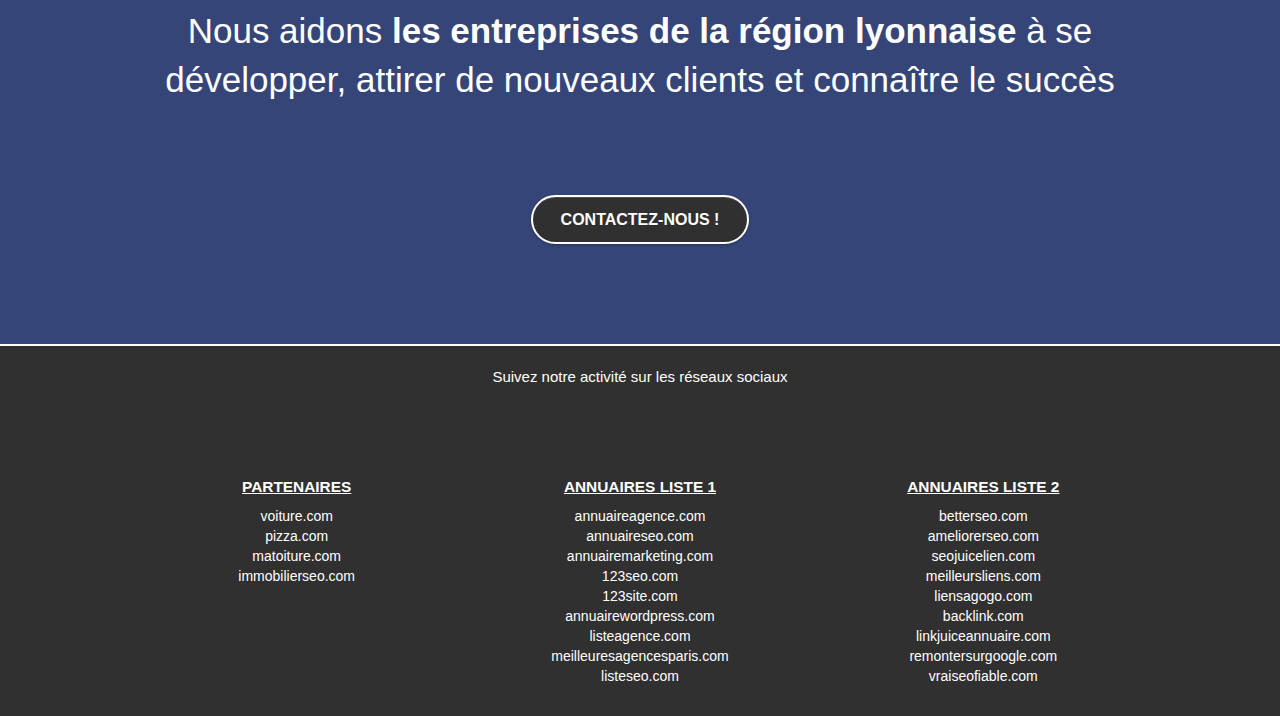
==== commit 356c209d: "Keywords SEO + hover Dark/Light" ====
--- a/dark_p1.html
+++ b/dark_p1.html
@@ -51,15 +51,15 @@
 </div>
 <!-- bloc-0 END -->
 <!-- bloc-1-presentation -->
-<div class="bloc bgc-dark-slate-blue bg-banniere d-bloc bg-t-edge bloc-bg-texture texture-paper b-parallax" id="bloc-1-hero">
-	<div class="container bloc-lg">
-		<div class="row tight-width-whitespace">
-			<div class="col-sm-12">
+<div class="bloc bgc-dark-slate-blue bg-banniere-design d-bloc bg-t-edge bloc-bg-texture texture-paper b-parallax" id="bloc-1-hero">
+	<div class="container bloc-lg">
+		<div class="row">
+			<div class="col-sm-12 introduction-dark">
 				<img src="img/logo.png" title="Logo la chouette agence" class="center-block image-resize-mode" width="100" alt="La chouette agence, agence web lyon, création logo lyon" />
-				<h1 class="text-center hero-bloc-text tc-white">
-					La première agence web lyonnaise !
+				<h1 class="text-center hero-bloc-text tc-white test">
+					Design d’interface web et mobile
 				</h1>
-                <h2 id="agency_description_dark">Notre équipe de <strong>web designers</strong> recherche et analyse en permanence les <strong>tendances digitales</strong> afin de proposer des solutions adaptées à vos projets</h2>
+                <h2 id="agency_description_dark">Passionnés de <strong>webdesign</strong> et férus d’<strong>ergonomie</strong>, nous abordons chaque projet en fonction des dernières <strong>tendances et des évolutions technologiques</strong></h2>
 				<div class="text-center">
 					<a href="dark_p2.html" title="Contactez l'agence" class="btn btn-lg btn-clean btn-rd cta-hero btn-atomic-tangerine" id="cta-hero">Confiez-nous votre projet !</a>
 				</div>
@@ -71,6 +71,7 @@
 <!-- bloc-2-services -->
 <div class="bloc bgc-white l-bloc" id="bloc-2-services-dark">
 	<div class="container bloc-md">
+        <h2 id="pratice_dark">Nous construisons votre site sur mesure</h2>
 		<div class="row voffset-lg med-width-whitespace">
 			<div class="col-sm-4">
 				<div class="text-center">
@@ -80,7 +81,7 @@
 					Web design
 				</h3>
 				<p class="text-center content_dark">
-					Que vous ayez un site web qui a besoin d&rsquo;un rafraîchissement ou que vous partiez de zéro, laissez-nous vous <strong>réaliser un design</strong> dont vous serez fiers.
+					Nous travaillons avec une approche dite de <strong>« design thinking »</strong> en complément de notre méthodologie <strong>UX design</strong>. Le <strong>Design UX / UI</strong> se chargera d'apporter une belle allure et une bonne <strong>expérience utilisateur</strong> à votre site.
 				</p>
 			</div>
 			<div class="col-sm-4">
@@ -91,7 +92,7 @@
 					Stratégie
 				</h3>
 				<p class="text-center content_dark">
-					Plutôt que de suggérer <strong>des designs à la mode</strong>, nous travaillerons avec vous pour comprendre votre stratégie commerciale afin de vous proposer <strong>le meilleur design possible</strong>.<br>
+					Un projet réussi nécessite une stratégie bien ciblée. Atteindre vos objectifs et les pérenniser, c'est notre but ! Nous travaillerons avec vous pour comprendre votre stratégie commerciale afin de vous proposer le meilleur <strong>design fonctionnel</strong>.
 				</p>
 			</div>
 			<div class="col-sm-4">
@@ -99,10 +100,10 @@
 					<span class="et-icon-edit sm-shadow icon-dark-slate-black icons icon-lg icon_1_dark"></span>
 				</div>
 				<h3 class="mg-md text-center services content_dark">
-					Illustrations
-				</h3>
-				<p class="text-center content_dark">
-                    <strong>Un bon design</strong> n'est rien sans de bonnes illustrations. Laissez faire <strong>notre équipe de graphistes talentueux</strong> pour donner à vos pages une touche finale d'élégance.
+					Conception graphique
+				</h3>
+				<p class="text-center content_dark">
+                    Le <strong>logotype</strong> et la <strong>charte graphique</strong> seront votre carte de visite, nous étudierons votre secteur et nous vous proposerons une <strong>identité visuelle</strong> cohérente qui saura se démarquer de vos concurrents : <strong>positionnement graphique et univers coloriel</strong>.
 				</p>
 			</div>
 		</div>
@@ -114,10 +115,10 @@
 	<div class="container bloc-lg">
 		<div class="row tight-width-whitespace black-background">
 			<div class="col-sm-12">
-				<h2 class="mg-md text-center tc-white content_dark">
-				    Nous aidons <strong>les entreprises de la région lyonnaise</strong> à se développer, attirer de nouveaux clients et connaître le succès
+				<h2 class="mg-md text-center tc-white content_dark" id="mobile_dark">
+				    Mobile First !
                 </h2>
-                <p class="mg-md text-center tc-white content_dark">Que vous ayez besoin d’une identité visuelle complète ou d’une refonte de votre site, n’hésitez pas :</p>	
+                <p class="mg-md text-center tc-white content_dark hesitate">Le <strong>Responsive</strong> Web Design résulte d'un besoin et répond aux enjeux que connaît la progression du Web aujourd'hui. L'adaptation d'une seule et même plate-forme à de différents terminaux offre une <strong>expérience unique</strong> et sur mesure à l'utilisateur final.</p>	
                 <div class="text-center">
 					<a href="dark_p2.html" title="Contactez l'agence" class="btn btn-lg btn-clean btn-rd cta-hero btn-atomic-tangerine" id="cta-hero">Contactez notre équipe !</a>
 				</div>
@@ -131,7 +132,8 @@
 	<div class="container bloc-lg">
 		<div class="row">
 			<div class="col-sm-12 text-center">
-                <h2 id="projects_dark">Nous travaillons avec beaucoup de clients, voici quelques-une de nos réalisations :</h2>
+                <h2 id="projects_dark">Nos réalisations</h2><br>
+                <p id="intro_projects_dark">Nous travaillons avec beaucoup de clients, voici un aperçu de nos réalisations :</p>
 			</div>
 		</div>
 		<div class="row tight-width-whitespace portfolio-row">
@@ -141,7 +143,7 @@
 					Refonte d'un site web pour un journal local
 				</h3>
 				<p class="text-center content_dark">
-                    Création d'<strong>une nouvelle identité visuelle</strong> pour un journal lyonnais.
+                    Création d'<strong>une nouvelle identité visuelle</strong> pour un journal lyonnais pour se démarquer de la concurrence.
 				</p>
 			</div>
 			<div class="col-sm-6">
@@ -150,7 +152,7 @@
 					Création d'un site web pour photographes
 				</h3>
 				<p class="text-center content_dark">
-					Conception de la <strong>plateforme idéale</strong> pour laisser place aux clichés des photographes.
+					Conception d'<strong> une plateforme ergnomique</strong> pour laisser place aux clichés des photographes.
 				</p>
 			</div>
 		</div>
@@ -161,7 +163,7 @@
 					Création d'un site internet pour un voyageur
 				</h3>
 				<p class="text-center content_dark">
-					Élaboration d'<strong>un site internet et des illustrations</strong> pour sublimer les vidéos et les articles de ce voyageur.
+					Élaboration d'<strong>un design émotionnel et d'une charte graphique</strong> pour sublimer les vidéos et les articles de ce voyageur.
 				</p>
 			</div>
 			<div class="col-sm-6">
@@ -170,7 +172,7 @@
 					Conception d'un site pour une agence de mariage
 				</h3>
 				<p class="text-center content_dark">
-					Création d'un <strong>site internet</strong> permettant la présentation détaillée des prestations.
+					Création d'un <strong>site internet</strong> permettant la présentation détaillée des prestations sur la base de wireframes éprouvés.
 				</p>
 			</div>
 		</div>
@@ -187,8 +189,8 @@
 <div class="bloc bgc-dark-slate-blue bg-banniere d-bloc bloc-bg-texture texture-paper" id="bloc-5-cta">
 	<div class="container bloc-lg">
 		<div class="row">
-			<h2 class="mg-md text-center tc-white content_dark">
-				Prêt pour redonner vie à votre <strong>projet web</strong> ?<br>
+			<h2 class="mg-md text-center tc-white content_dark" id="help_dark">
+				Nous aidons <strong>les entreprises de la région lyonnaise</strong> à se développer, attirer de nouveaux clients et connaître le succès<br><br>
 			</h2>
 			<div class="col-sm-12 text-center">
 				<a href="dark_p2.html" title="Contactez l'agence" class="btn btn-atomic-tangerine btn-clean btn-rd btn-lg cta-hero content_dark">Contactez-nous !</a>
--- a/style.css
+++ b/style.css
@@ -13,16 +13,42 @@
 
 .dark_mode {
     color: #575757!important;
-}
-
-.dark_mode:hover {
-    color: black!important;
+    padding-right:0!important;
+    padding-left:0!important;
+}
+
+.dark_mode {
+    position: relative;
+}
+
+.dark_mode:after{
+    content: '';
+    position: absolute;
+    width: 0; height: 3px;
+    display: block;
+    left: 0;
+    background: #f3976c;
+    transition: width .5s ease;
+    -webkit-transition: width .5s ease;
+    -moz-transition: width .5s ease;
+    -ms-transition: width .5s ease;
+    -o-transition: width .5s ease;
+}
+ 
+.dark_mode:hover:after{
+    width: 100%;
+    left: 0;
+    background: #f3976c;
 }
 
 #bloc-0-light {
     background: white;
-    border-bottom: 2px solid white;
+    border-bottom: 4px solid #f3976c;
 } /* couleur pour thème sombre sur le header */
+
+.introduction-light {
+    margin-top: 10%;
+}
 
 .tc-orange {
     color: #f3976c!important;
@@ -32,11 +58,26 @@
     text-align: center;
     color: #f3976c;
     font-family: arial;
-    font-size: 1.6em;
-    margin-top: 5%;
+    font-size: 2em;
+    margin-top: 2.5%;
+    margin-bottom: 2.5%;
 } /* Ajout d'une class pour la description de l'agence */
 
 /* === Voir ligne 971 pour les boutons, à ne pas déplacer === */
+
+#pratice_light {
+    color: #f3976c!important;
+    text-align: center;
+    font-size: 3em;
+}
+
+#mobile_light {
+    font-size: 3em;
+}
+
+#help_light {
+    font-size: 2.5em;
+}
 
 #bloc-2-services-light {
     background: white;
@@ -60,6 +101,16 @@
 } /* couleur pour thème sombre */
 
 #projects_light { 
+    text-align: center;
+    color: #f3976c;
+    font-family: arial;
+    font-size: 3em;
+    margin-top: 1%;
+    margin-left: 25%;
+    margin-right: 25%;
+} /* Ajout d'une id pour la description de l'agence, h2 de la section projet */
+
+#intro_projects_light { 
     text-align: center;
     color: #575757;
     font-family: arial;
@@ -67,7 +118,7 @@
     margin-top: 1%;
     margin-left: 25%;
     margin-right: 25%;
-} /* Ajout d'une class pour la description de l'agence, h2 de la section projet */
+} /* Ajout d'une id pour la description de l'agence, h2 de la section projet */
 
 #testimony_1_light { 
     text-align: center;
@@ -105,17 +156,43 @@
 
 .light_mode {
     color: white!important;
-}
-
-.light_mode:hover {
-    color: #ccc9c9!important;
+    padding-right:0!important;
+    padding-left:0!important;
+}
+
+.light_mode {
+    position: relative;
+}
+
+.light_mode:after{
+    content: '';
+    position: absolute;
+    width: 0; height: 3px;
+    display: block;
+    left: 0;
+    background: white;
+    transition: width .5s ease;
+    -webkit-transition: width .5s ease;
+    -moz-transition: width .5s ease;
+    -ms-transition: width .5s ease;
+    -o-transition: width .5s ease;
+}
+ 
+.light_mode:hover:after{
+    width: 100%;
+    left: 0;
+    background: white;
 }
 
 #bloc-0-dark {
     background: #303030;
     background-image: url(img/texture-paper.png);
-    border-bottom: 2px solid white;
+    border-bottom: 4px solid white;
 } /* couleur pour thème sombre sur le header */
+
+.introduction-dark {
+    margin-top: 10%;
+}
 
 .tc-white {
     color: white!important;
@@ -125,11 +202,26 @@
     text-align: center;
     color: white;
     font-family: arial;
-    font-size: 1.6em;
-    margin-top: 5%;
+    font-size: 2em;
+    margin-top: 2.5%;
+    margin-bottom: 2.5%;
 } /* Ajout d'une class pour la description de l'agence */
 
 /* === Voir ligne 971 pour les boutons, à ne pas déplacer === */
+
+#pratice_dark {
+    color: white!important;
+    text-align: center;
+    font-size: 3em;
+}
+
+#mobile_dark {
+    font-size: 3em;
+}
+
+#help_dark {
+    font-size: 2.5em;
+}
 
 #bloc-2-services-dark {
     background: #303030;
@@ -157,11 +249,21 @@
     text-align: center;
     color: white;
     font-family: arial;
+    font-size: 3em;
+    margin-top: 1%;
+    margin-left: 25%;
+    margin-right: 25%;
+} /* Ajout d'une class pour la description de l'agence, h2 de la section projet */
+
+#intro_projects_light { 
+    text-align: center;
+    color: #575757;
+    font-family: arial;
     font-size: 1.6em;
     margin-top: 1%;
     margin-left: 25%;
     margin-right: 25%;
-} /* Ajout d'une class pour la description de l'agence, h2 de la section projet */
+} /* Ajout d'une id pour la description de l'agence, h2 de la section projet */
 
 #testimony_1_dark { 
     text-align: center;
@@ -205,12 +307,17 @@
 } /* Alignement des détails contact sur la p2 */
 
 #message_form {
-    font-size: 1.5em;
+    font-size: 2em;
 }
 
 #speak_design {
+    margin-top: 10%;
     padding-top: 9.6%;
     padding-bottom: 9.6%;
+}
+
+.hesitate {
+    font-size: 1.3em;
 }
 
 a,
@@ -505,7 +612,7 @@
 }
 
 #bloc-1-hero h1 {
-    font-size: 32px;
+    font-size: 50px;
 }
 
 .navbar {
@@ -1063,6 +1170,16 @@
     background-image: url("img/la-chouette-agence-banniere.jpg");
 }
 
+.bg-banniere-design {
+    background-image: url("img/wall_design.jpg");
+    height: 100vh;
+}
+
+.bg-banniere-design-2 {
+    background-image: url("img/wall_design_2.jpg");
+    height: 100vh;
+}
+
 .bg-presentation {
     background-image: url("img/image-de-presentation.jpg");
 
@@ -1276,6 +1393,11 @@
         padding-left: 0;
         padding-right: 0;
     }
+    
+    #bloc-1-hero h1 {
+    font-size: 32px;
+    }
+
 }
 
 @media (max-width: 767px) {
@@ -1303,4 +1425,7 @@
         margin: auto;
     } /* Ajout d'une class pour la description de l'agence */
     
+    #bloc-1-hero h1 {
+    font-size: 32px;
+    }
 }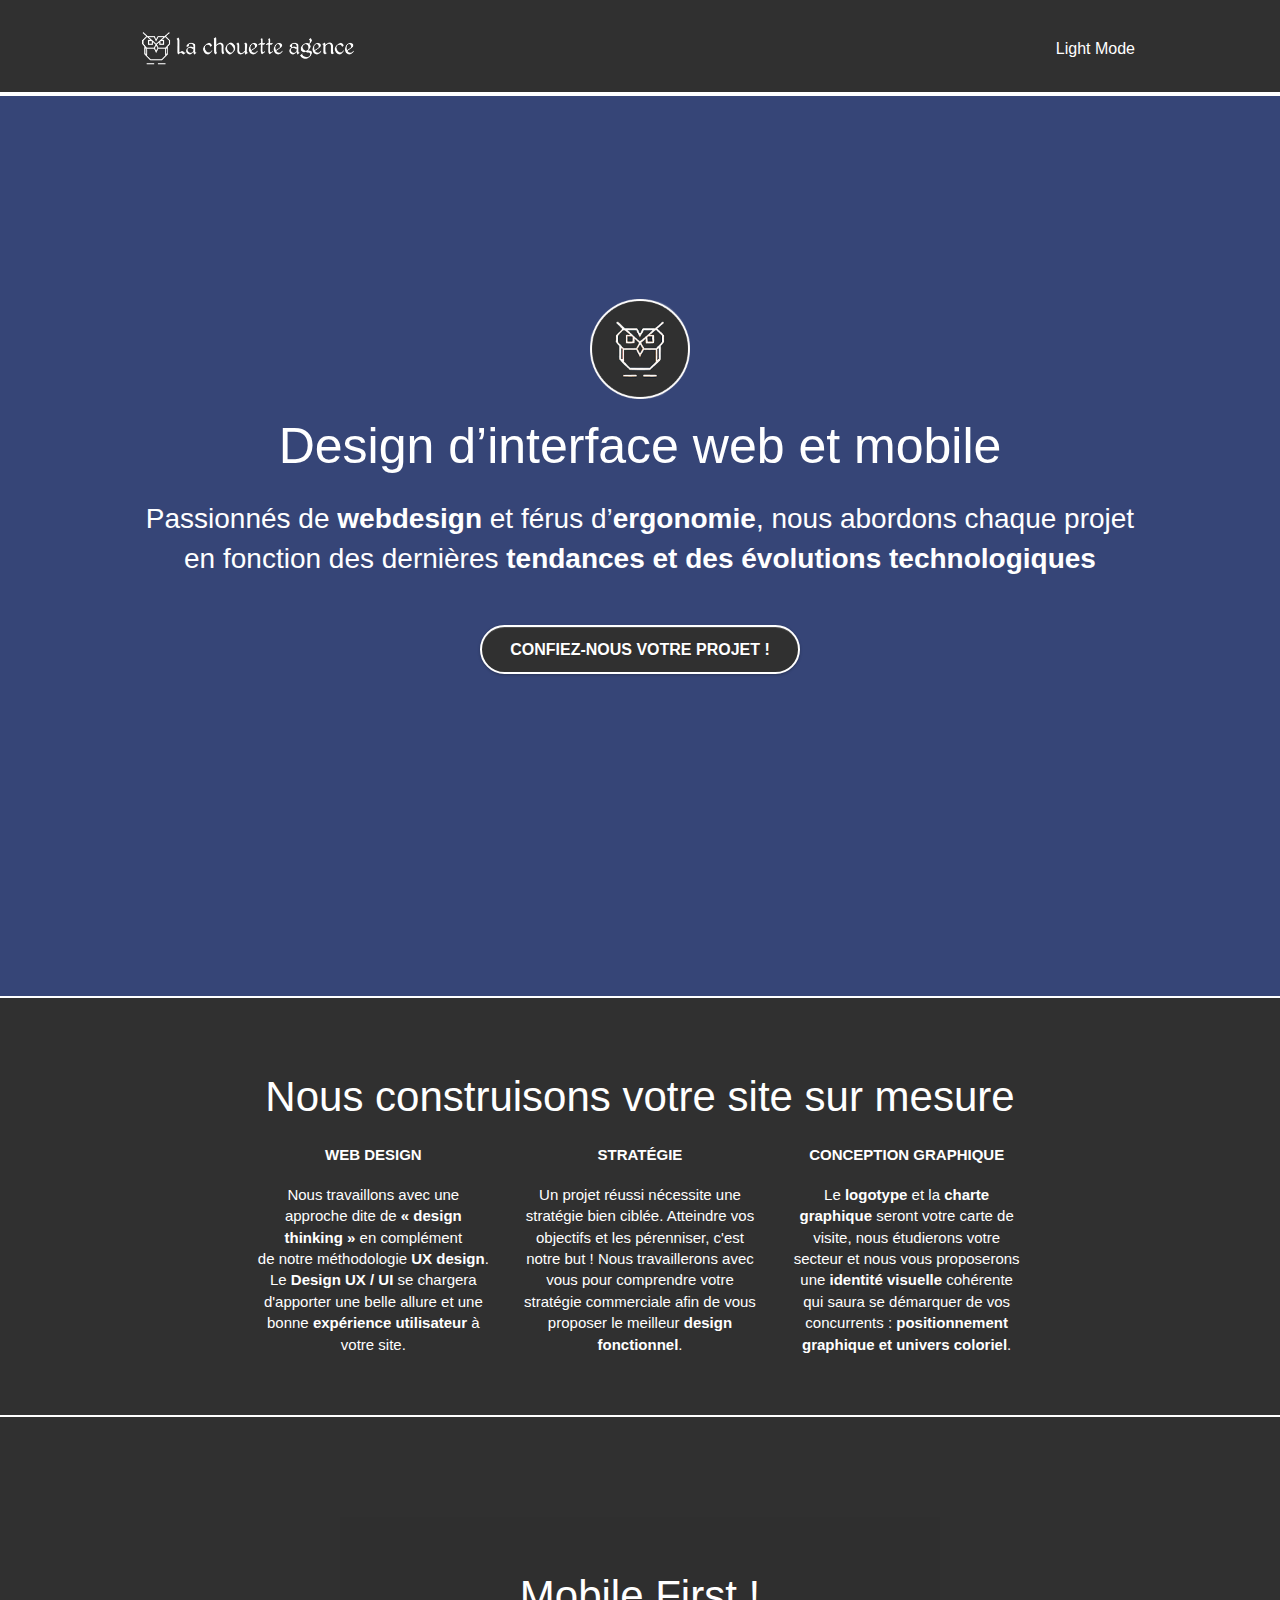
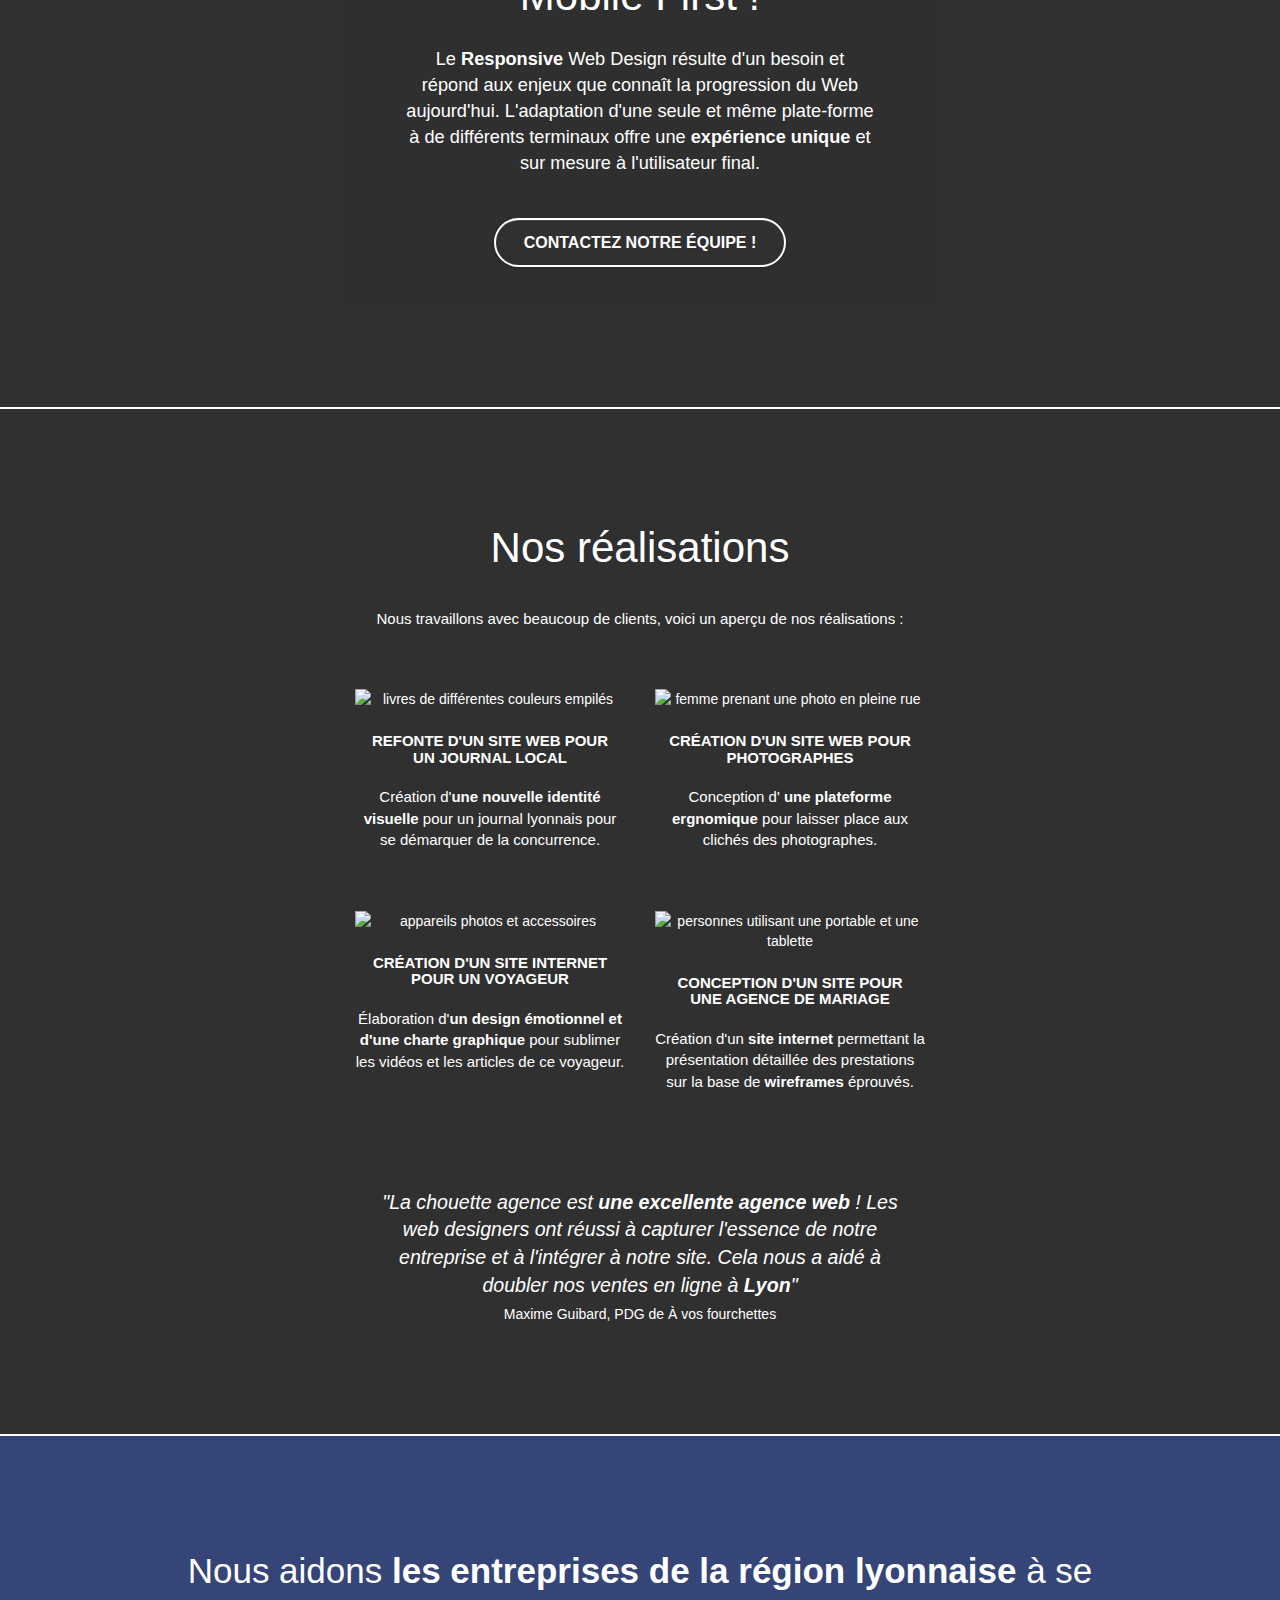
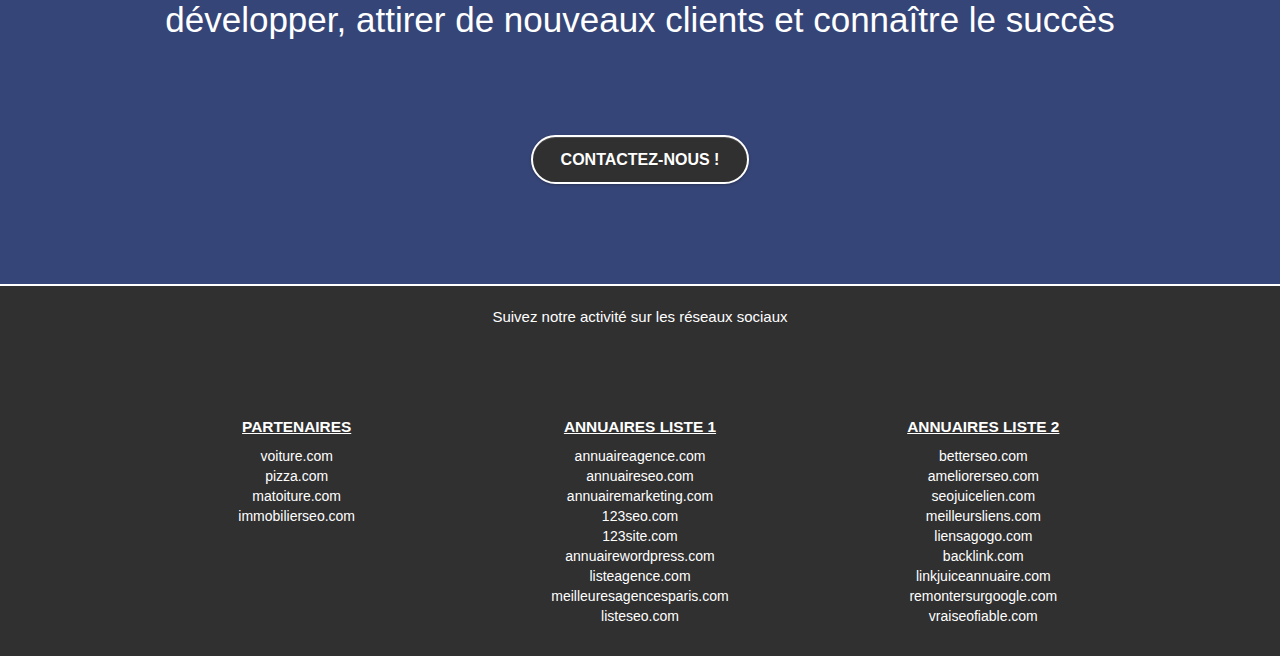
==== commit cded05ee: "Update Prez + Html for W3C validator" ====
--- a/dark_p1.html
+++ b/dark_p1.html
@@ -34,7 +34,7 @@
 	<div class="container bloc-sm">
 		<nav class="navbar row">
 			<div class="navbar-header">
-				<a class="navbar-brand" href="dark_p1.html"><img src="img/la-chouette-agence-2.png" alt="paris web design logo agence web meilleure agence" height="40" /></a>
+				<a class="navbar-brand" href="dark_p1.html"><img src="img/la-chouette-agence-2.png" alt="Logo la chouette agence" height="40" /></a>
 				<button id="nav-toggle" type="button" class="ui-navbar-toggle navbar-toggle" data-toggle="collapse" data-target=".navbar-1">
 					<span class="sr-only">Toggle navigation</span><span class="icon-bar"></span><span class="icon-bar"></span><span class="icon-bar"></span>
 				</button>
@@ -55,13 +55,13 @@
 	<div class="container bloc-lg">
 		<div class="row">
 			<div class="col-sm-12 introduction-dark">
-				<img src="img/logo.png" title="Logo la chouette agence" class="center-block image-resize-mode" width="100" alt="La chouette agence, agence web lyon, création logo lyon" />
+				<img src="img/logo.png" title="Logo la chouette agence" class="center-block image-resize-mode" width="100" alt="Logo la chouette agence" />
 				<h1 class="text-center hero-bloc-text tc-white test">
 					Design d’interface web et mobile
 				</h1>
                 <h2 id="agency_description_dark">Passionnés de <strong>webdesign</strong> et férus d’<strong>ergonomie</strong>, nous abordons chaque projet en fonction des dernières <strong>tendances et des évolutions technologiques</strong></h2>
 				<div class="text-center">
-					<a href="dark_p2.html" title="Contactez l'agence" class="btn btn-lg btn-clean btn-rd cta-hero btn-atomic-tangerine" id="cta-hero">Confiez-nous votre projet !</a>
+					<a href="dark_p2.html" title="Contactez l'agence" class="btn btn-lg btn-clean btn-rd cta-hero btn-atomic-tangerine cta-hero">Confiez-nous votre projet !</a>
 				</div>
 			</div>
 		</div>
@@ -71,7 +71,7 @@
 <!-- bloc-2-services -->
 <div class="bloc bgc-white l-bloc" id="bloc-2-services-dark">
 	<div class="container bloc-md">
-        <h2 id="pratice_dark">Nous construisons votre site sur mesure</h2>
+        <h2 id="practice_dark">Nous construisons votre site sur mesure</h2>
 		<div class="row voffset-lg med-width-whitespace">
 			<div class="col-sm-4">
 				<div class="text-center">
@@ -120,7 +120,7 @@
                 </h2>
                 <p class="mg-md text-center tc-white content_dark hesitate">Le <strong>Responsive</strong> Web Design résulte d'un besoin et répond aux enjeux que connaît la progression du Web aujourd'hui. L'adaptation d'une seule et même plate-forme à de différents terminaux offre une <strong>expérience unique</strong> et sur mesure à l'utilisateur final.</p>	
                 <div class="text-center">
-					<a href="dark_p2.html" title="Contactez l'agence" class="btn btn-lg btn-clean btn-rd cta-hero btn-atomic-tangerine" id="cta-hero">Contactez notre équipe !</a>
+					<a href="dark_p2.html" title="Contactez l'agence" class="btn btn-lg btn-clean btn-rd cta-hero btn-atomic-tangerine cta-hero">Contactez notre équipe !</a>
 				</div>
 			</div>
 		</div>
@@ -138,7 +138,7 @@
 		</div>
 		<div class="row tight-width-whitespace portfolio-row">
 			<div class="col-sm-6">
-				<a href="#" data-lightbox="img/1_1.jpg" data-gallery-id="gallery-1" data-caption="Refonte d'un site web pour un journal local" data-frame="snapshot-lb"><img src="img/1_1.jpg" title="Photo du projet 1" alt="lyon web design logo agence web meilleure agence et refonte site web journal" class="img-responsive portfolio-thumb" /></a>
+				<a href="#" data-lightbox="img/1_1.jpg" data-gallery-id="gallery-1" data-caption="Refonte d'un site web pour un journal local" data-frame="snapshot-lb"><img src="img/1_1.jpg" alt="livres de différentes couleurs empilés" class="img-responsive portfolio-thumb" /></a>
 				<h3 class="mg-md text-center content_dark">
 					Refonte d'un site web pour un journal local
 				</h3>
@@ -147,7 +147,7 @@
 				</p>
 			</div>
 			<div class="col-sm-6">
-				<a href="#" data-lightbox="img/2.jpg" data-gallery-id="gallery-1" data-caption="Création d'un site web pour photographes" data-frame="snapshot-lb"><img src="img/2.jpg" class="img-responsive portfolio-thumb" title="Photo du projet 2" alt="lyon web design logo agence web meilleure agence, Création d'un site web pour photographes" /></a>
+				<a href="#" data-lightbox="img/2.jpg" data-gallery-id="gallery-1" data-caption="Création d'un site web pour photographes" data-frame="snapshot-lb"><img src="img/2.jpg" class="img-responsive portfolio-thumb" alt="femme prenant une photo en pleine rue" /></a>
 				<h3 class="mg-md text-center content_dark">
 					Création d'un site web pour photographes
 				</h3>
@@ -158,7 +158,7 @@
 		</div>
 		<div class="row tight-width-whitespace portfolio-row">
 			<div class="col-sm-6">
-				<a href="#" data-lightbox="img/3.jpg" data-gallery-id="gallery-1" data-caption="Création d'un site internet pour un voyageur" data-frame="snapshot-lb"><img src="img/3.jpg" title="Photo du projet 3" class="img-responsive portfolio-thumb" alt="lyon web design logo agence web meilleure agence, Création d'un site web pour voyageur"/></a>
+				<a href="#" data-lightbox="img/3.jpg" data-gallery-id="gallery-1" data-caption="Création d'un site internet pour un voyageur" data-frame="snapshot-lb"><img src="img/3.jpg" class="img-responsive portfolio-thumb" alt="appareils photos et accessoires"/></a>
 				<h3 class="mg-md text-center content_dark">
 					Création d'un site internet pour un voyageur
 				</h3>
@@ -167,12 +167,12 @@
 				</p>
 			</div>
 			<div class="col-sm-6">
-				<a href="#" data-lightbox="img/4.jpg" data-gallery-id="gallery-1" data-caption="Conception d'un site pour une agence de mariage" data-frame="snapshot-lb"><img src="img/4.jpg" title="Photo du projet 4" class="img-responsive portfolio-thumb" alt="lyon web design logo agence web meilleure agence, Création d'un site web pour agence de mariage" /></a>
+				<a href="#" data-lightbox="img/4.jpg" data-gallery-id="gallery-1" data-caption="Conception d'un site pour une agence de mariage" data-frame="snapshot-lb"><img src="img/4.jpg" class="img-responsive portfolio-thumb" alt="personnes utilisant une portable et une tablette" /></a>
 				<h3 class="mg-md text-center content_dark">
 					Conception d'un site pour une agence de mariage
 				</h3>
 				<p class="text-center content_dark">
-					Création d'un <strong>site internet</strong> permettant la présentation détaillée des prestations sur la base de wireframes éprouvés.
+					Création d'un <strong>site internet</strong> permettant la présentation détaillée des prestations sur la base de <strong>wireframes</strong> éprouvés.
 				</p>
 			</div>
 		</div>
--- a/style.css
+++ b/style.css
@@ -12,9 +12,7 @@
 /* === Light Mode === */
 
 .dark_mode {
-    color: #575757!important;
-    padding-right:0!important;
-    padding-left:0!important;
+    color: white!important;
 }
 
 .dark_mode {
@@ -27,7 +25,7 @@
     width: 0; height: 3px;
     display: block;
     left: 0;
-    background: #f3976c;
+    background: white;
     transition: width .5s ease;
     -webkit-transition: width .5s ease;
     -moz-transition: width .5s ease;
@@ -38,12 +36,12 @@
 .dark_mode:hover:after{
     width: 100%;
     left: 0;
+    background: white;
+}
+
+#bloc-0-light {
     background: #f3976c;
-}
-
-#bloc-0-light {
-    background: white;
-    border-bottom: 4px solid #f3976c;
+    border-bottom: 4px solid white;
 } /* couleur pour thème sombre sur le header */
 
 .introduction-light {
@@ -65,7 +63,7 @@
 
 /* === Voir ligne 971 pour les boutons, à ne pas déplacer === */
 
-#pratice_light {
+#practice_light {
     color: #f3976c!important;
     text-align: center;
     font-size: 3em;
@@ -148,7 +146,7 @@
 
 
 #bloc-8-light {
-    border-top: 2px solid #f3976c;
+    border-top: 2px solid white;
     background: #f3976c;
 }
 
@@ -156,8 +154,6 @@
 
 .light_mode {
     color: white!important;
-    padding-right:0!important;
-    padding-left:0!important;
 }
 
 .light_mode {
@@ -209,7 +205,7 @@
 
 /* === Voir ligne 971 pour les boutons, à ne pas déplacer === */
 
-#pratice_dark {
+#practice_dark {
     color: white!important;
     text-align: center;
     font-size: 3em;
@@ -675,7 +671,7 @@
 }
 
 .navbar-toggle .icon-bar {
-    background-color: grey;
+    background-color: white;
     width: 26px;
 }
 
@@ -1397,6 +1393,52 @@
     #bloc-1-hero h1 {
     font-size: 32px;
     }
+    
+    #help_light {
+    font-size: 1.8em;
+    }  
+    
+    #help_dark {
+    font-size: 1.8em;
+    }
+    
+    #projects_light {
+    font-size: 2.5em;
+    margin-left:5%;
+    margin-right: 5%;
+    }  
+    
+    #projects_dark {
+    font-size: 2.5em;
+    margin-left:5%;
+    margin-right: 5%;
+    } 
+    
+    #practice_light {
+    font-size: 2.5em;
+    }  
+    
+    #practice_dark {
+    font-size: 2.5em;
+    } 
+    
+    #agency_description_light { 
+    font-size: 1.5em;
+    } 
+    
+    #agency_description_dark { 
+    font-size: 1.5em;
+    }
+    
+    #mobile_light {
+        margin-right: 0px;
+        margin-left: 0px;
+    }
+    
+    #mobile_dark {
+        margin-right: 0px;
+        margin-left: 0px;
+    }
 
 }
 
@@ -1428,4 +1470,40 @@
     #bloc-1-hero h1 {
     font-size: 32px;
     }
+    
+    #help_light {
+    font-size: 1.8em;
+    }  
+    
+    #help_dark {
+    font-size: 1.8em;
+    }
+    
+    #projects_light {
+    font-size: 2.5em;
+    margin-left:5%;
+    margin-right: 5%;
+    }  
+    
+    #projects_dark {
+    font-size: 2.5em;
+    margin-left:5%;
+    margin-right: 5%;
+    } 
+    
+    #practice_light {
+    font-size: 2.5em;
+    }  
+    
+    #practice_dark {
+    font-size: 2.5em;
+    } 
+    
+    #agency_description_light { 
+    font-size: 1.5em;
+    } 
+    
+    #agency_description_dark { 
+    font-size: 1.5em;
+    } 
 }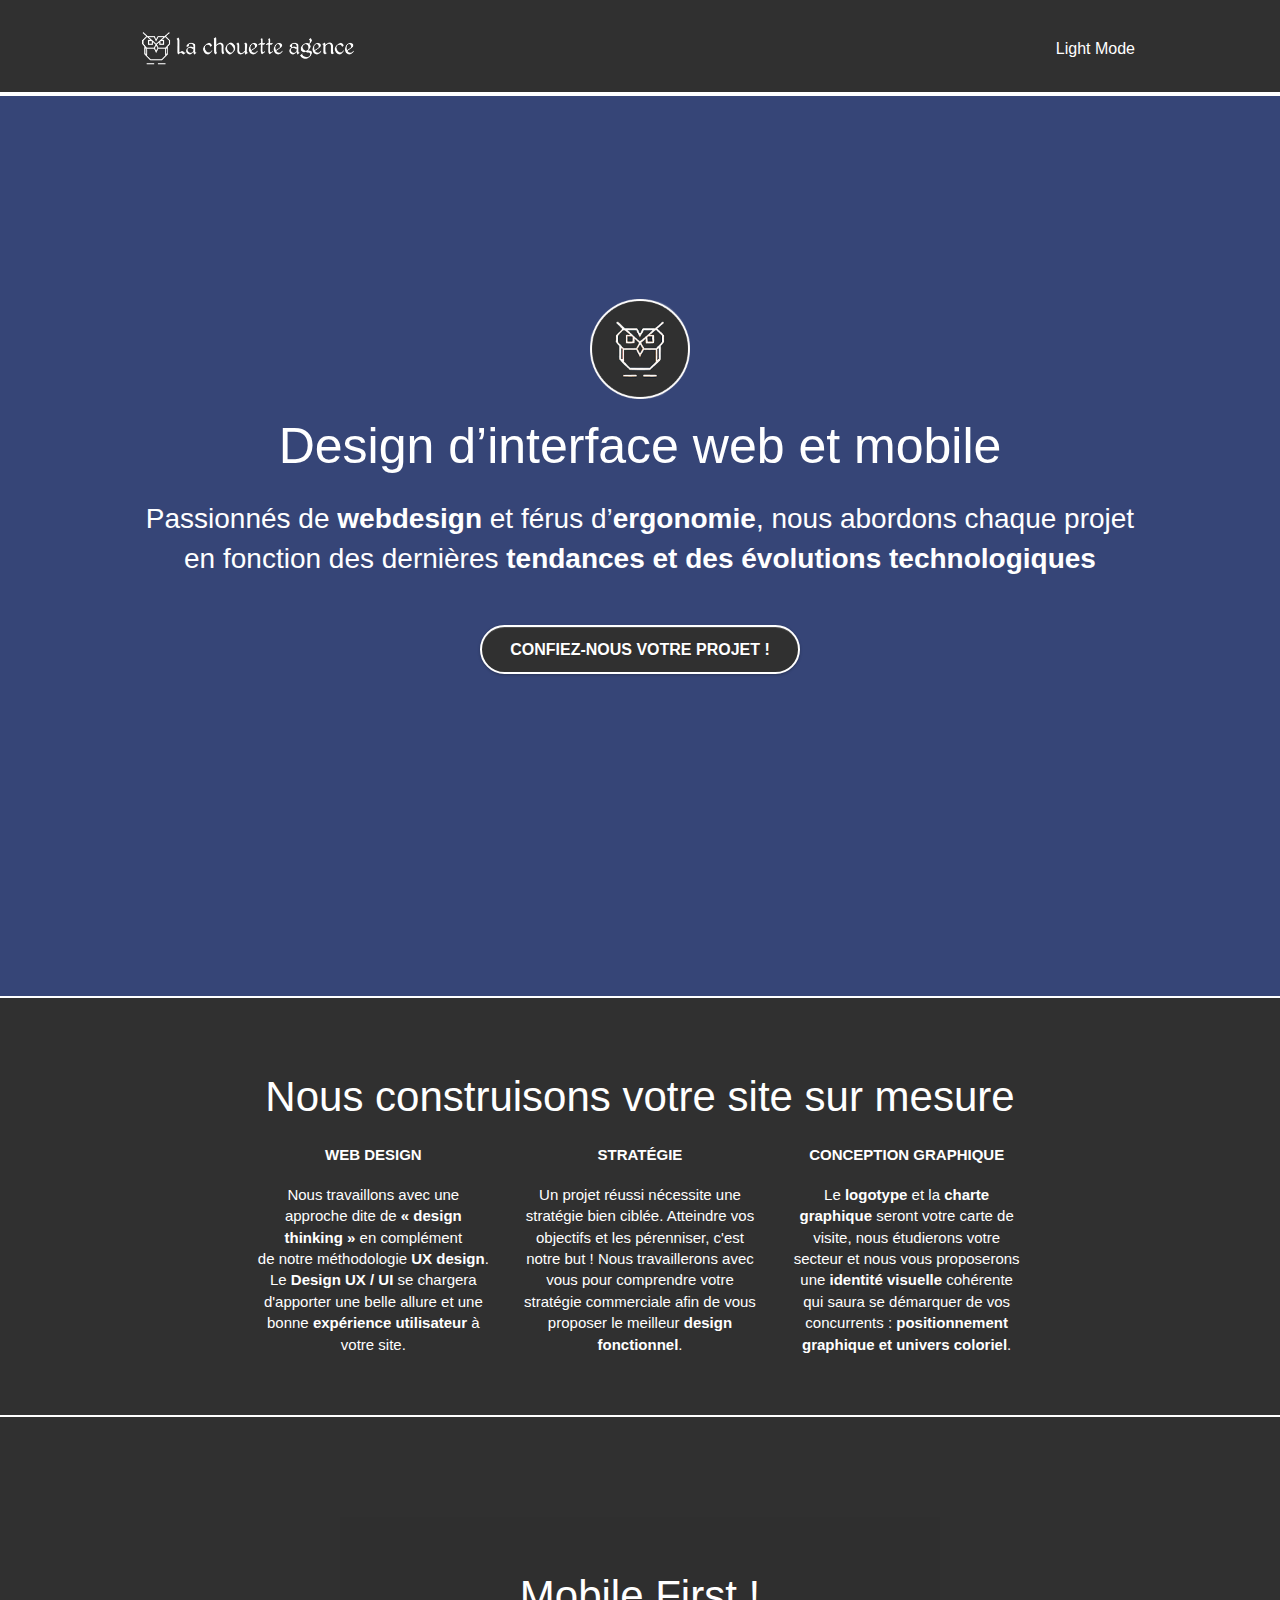
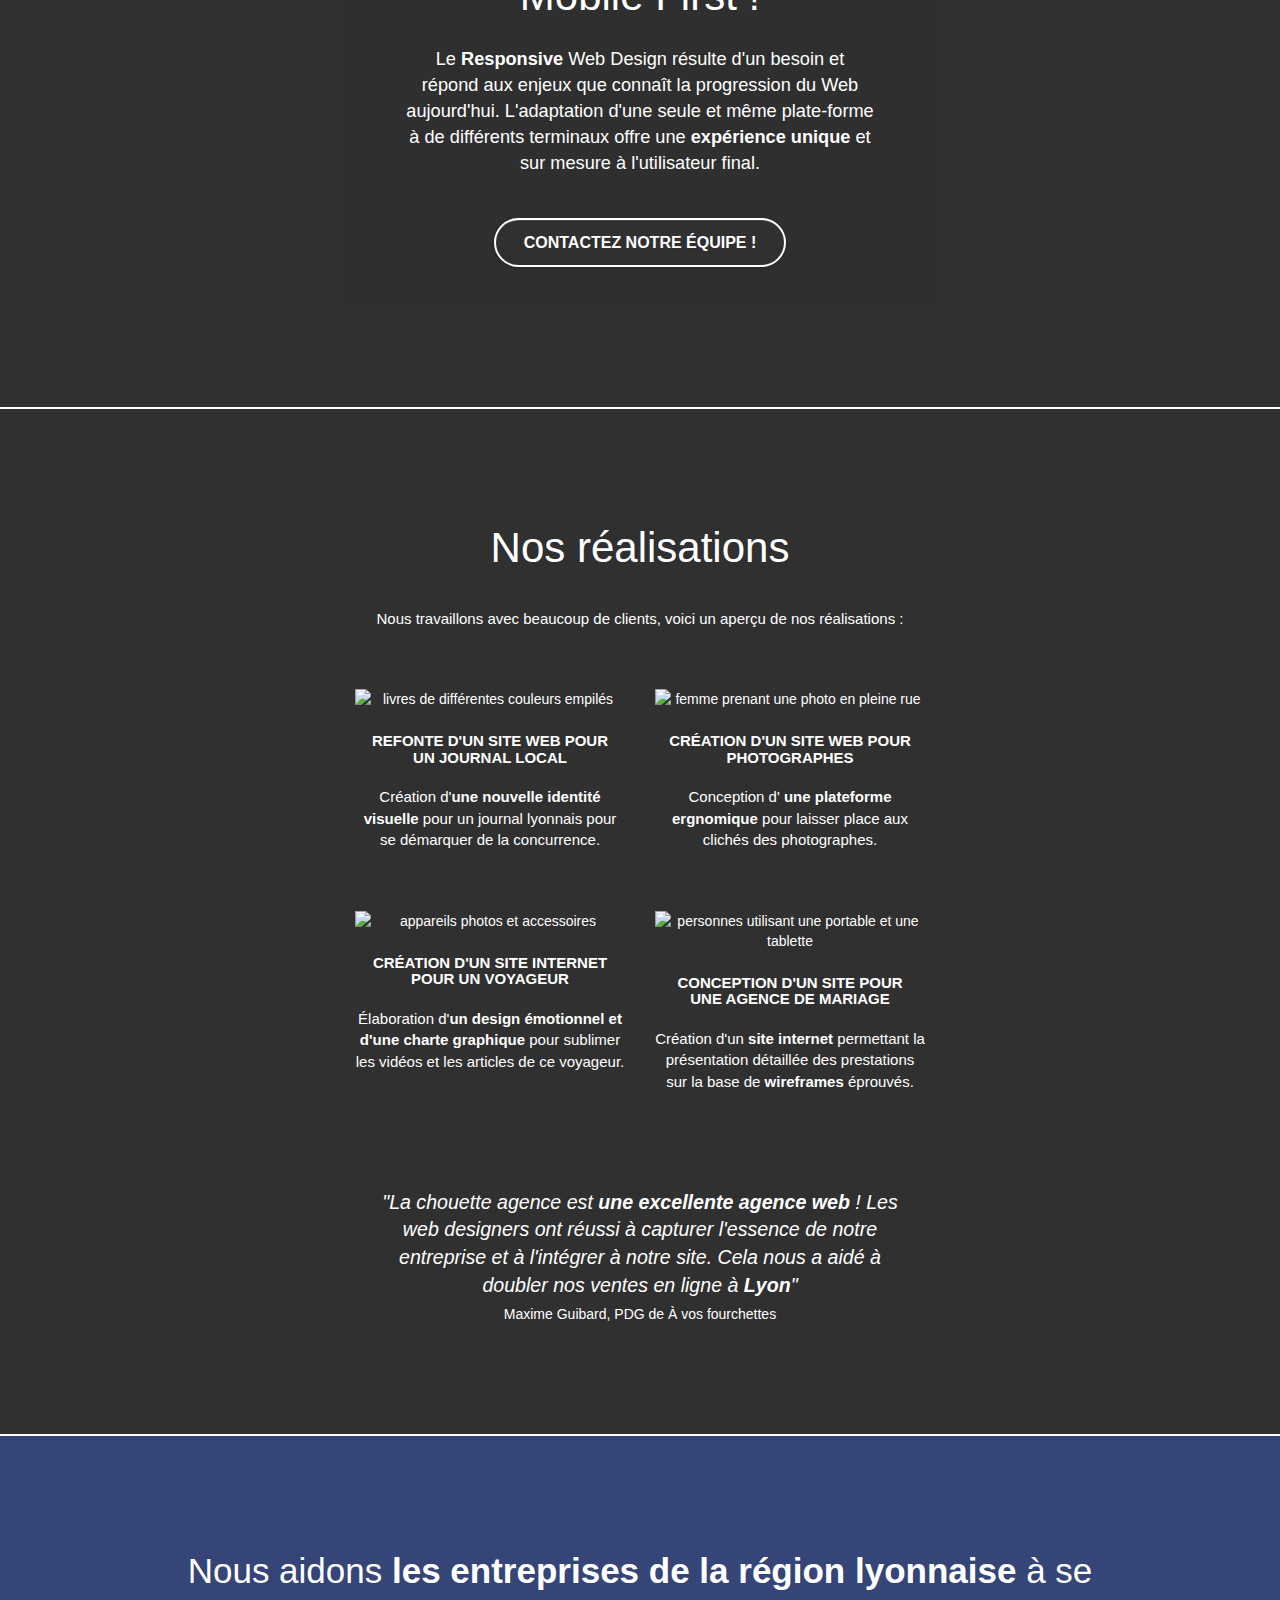
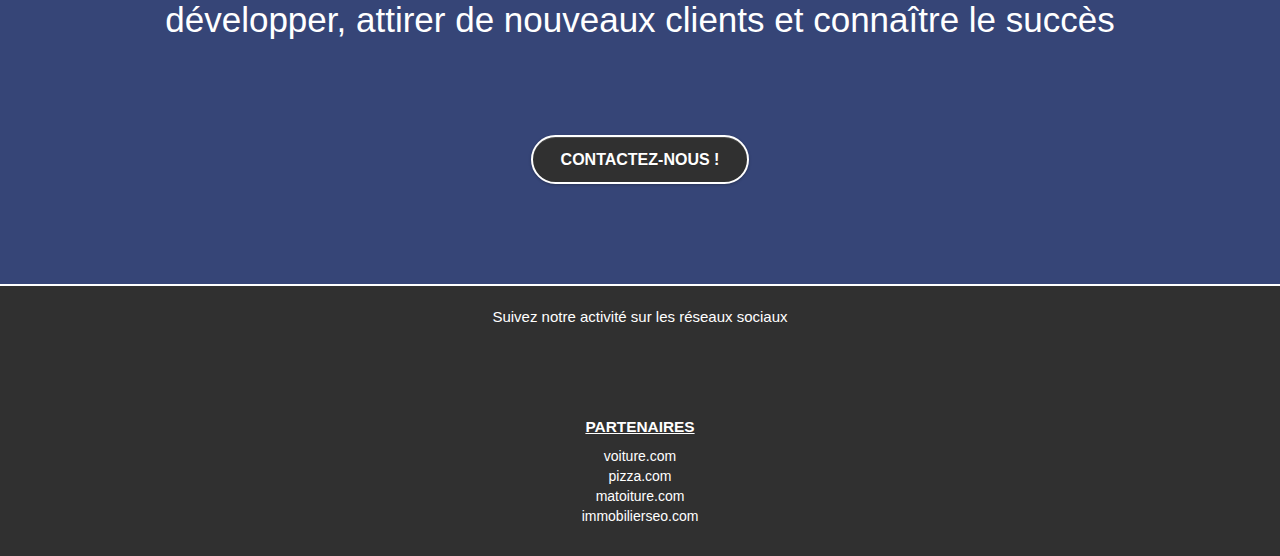
==== commit 6b00a30b: "Delete "annuaires" + tc-white contraste mode light" ====
--- a/dark_p1.html
+++ b/dark_p1.html
@@ -189,12 +189,14 @@
 <div class="bloc bgc-dark-slate-blue bg-banniere d-bloc bloc-bg-texture texture-paper" id="bloc-5-cta">
 	<div class="container bloc-lg">
 		<div class="row">
-			<h2 class="mg-md text-center tc-white content_dark" id="help_dark">
-				Nous aidons <strong>les entreprises de la région lyonnaise</strong> à se développer, attirer de nouveaux clients et connaître le succès<br><br>
-			</h2>
-			<div class="col-sm-12 text-center">
-				<a href="dark_p2.html" title="Contactez l'agence" class="btn btn-atomic-tangerine btn-clean btn-rd btn-lg cta-hero content_dark">Contactez-nous !</a>
-			</div>
+            <div class="col-sm-12">
+                <h2 class="mg-md text-center tc-white content_dark" id="help_dark">
+                    Nous aidons <strong>les entreprises de la région lyonnaise</strong> à se développer, attirer de nouveaux clients et connaître le succès<br><br>
+                </h2>
+                <div class="col-sm-12 text-center">
+                    <a href="dark_p2.html" title="Contactez l'agence" class="btn btn-atomic-tangerine btn-clean btn-rd btn-lg cta-hero content_dark">Contactez-nous !</a>
+                </div>
+            </div>   
 		</div>
 	</div>
 </div>
@@ -230,7 +232,7 @@
 					</div>
 				</div>
 				<div class="row">
-					<div class="col-sm-4">
+					<div class="col-sm-12">
 						<h3 class="external_links">Partenaires</h3>
                         <ul>
                             <li><a class="links" href="voiture.com">voiture.com</a></li>
@@ -239,34 +241,6 @@
                             <li><a class="links" href="immobilierseo.com">immobilierseo.com</a></li>
                         </ul>		
 					</div>
-					<div class="col-sm-4">
-				        <h3 class="external_links">Annuaires liste 1</h3>
-                        <ul>
-                            <li><a class="links" href="annuaireagence.com">annuaireagence.com</a></li>
-                            <li><a class="links" href="annuaireseo.com">annuaireseo.com</a></li>
-                            <li><a class="links" href="annuairemarketing.com">annuairemarketing.com</a></li>
-                            <li><a class="links" href="123seoture.com">123seo.com</a></li>
-                            <li><a class="links" href="123site.com">123site.com</a></li>
-                            <li><a class="links" href="annuairewordpress.com">annuairewordpress.com</a></li>
-                            <li><a class="links" href="listeagence.com">listeagence.com</a></li>
-                            <li><a class="links" href="meilleuresagencesparis.com">meilleuresagencesparis.com</a></li>
-                            <li><a class="links" href="listeseo.com">listeseo.com</a></li>
-                        </ul>
-					</div>
-					<div class="col-sm-4">
-						<h3 class="external_links">Annuaires liste 2</h3>
-						<ul>
-							<li><a class="links" href="betterseo.com">betterseo.com</a></li>
-							<li><a class="links" href="ameliorerseo.com">ameliorerseo.com</a></li>
-							<li><a class="links" href="seojuicelien.com">seojuicelien.com</a></li>
-							<li><a class="links" href="meilleursliens.com">meilleursliens.com</a></li>
-							<li><a class="links" href="liensagogo.com">liensagogo.com</a></li>
-							<li><a class="links" href="backlink.com">backlink.com</a></li>
-							<li><a class="links" href="linkjuiceannuaire.com">linkjuiceannuaire.com</a></li>
-							<li><a class="links" href="remontersurgoogle.com">remontersurgoogle.com</a></li>
-							<li><a class="links" href="vraiseofiable.com">vraiseofiable.com</a></li>
-						</ul>
-					</div>
 				</div>
 			</div>
 		</div>
--- a/style.css
+++ b/style.css
@@ -54,7 +54,7 @@
 
 #agency_description_light { 
     text-align: center;
-    color: #f3976c;
+    color: white;
     font-family: arial;
     font-size: 2em;
     margin-top: 2.5%;
@@ -1128,9 +1128,9 @@
 } /* couleur pour thème sombre */
 
 .btn-atomic-tang:hover {
-    background: #e58c62;
+    background: #c27956;
     color: #FFFFFF;
-    border: 2px solid #e58c62;
+    border: 2px solid #c27956;
 } /* couleur pour thème sombre */
 
 .ltc-white {
